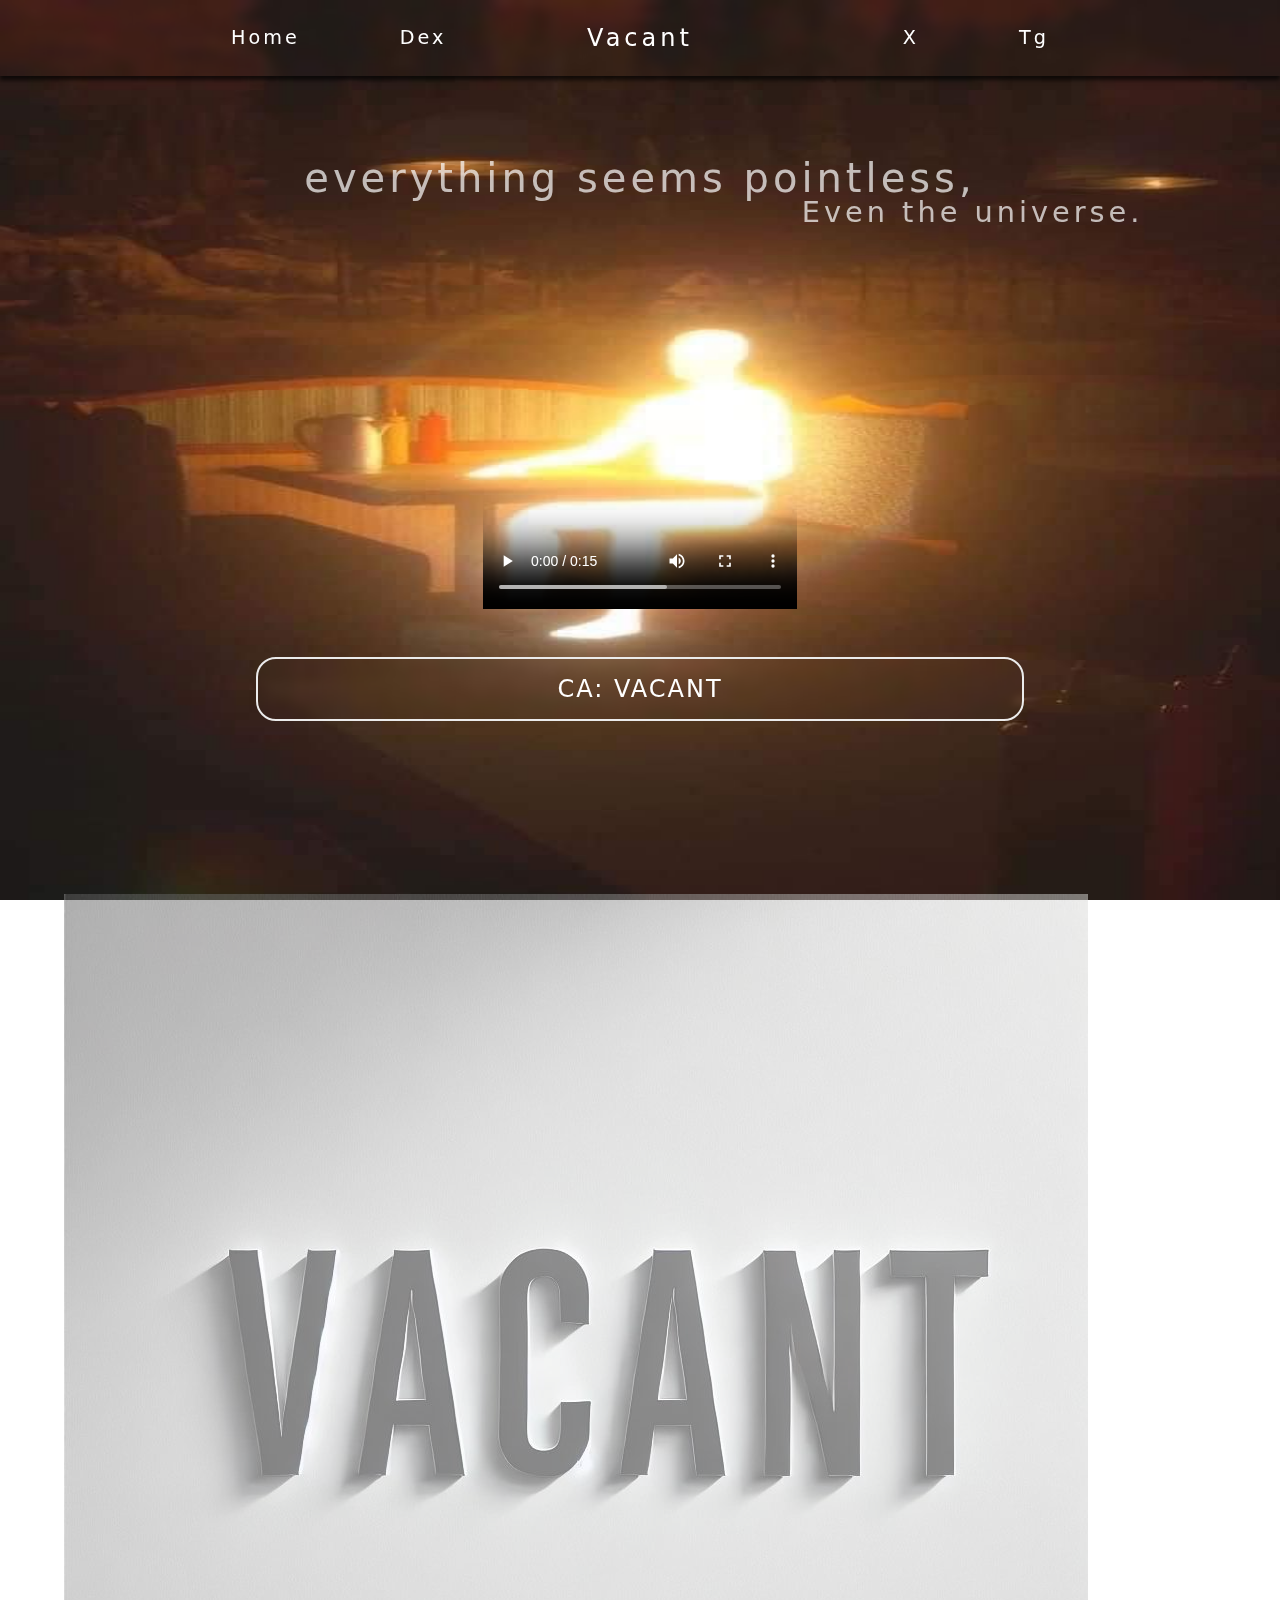
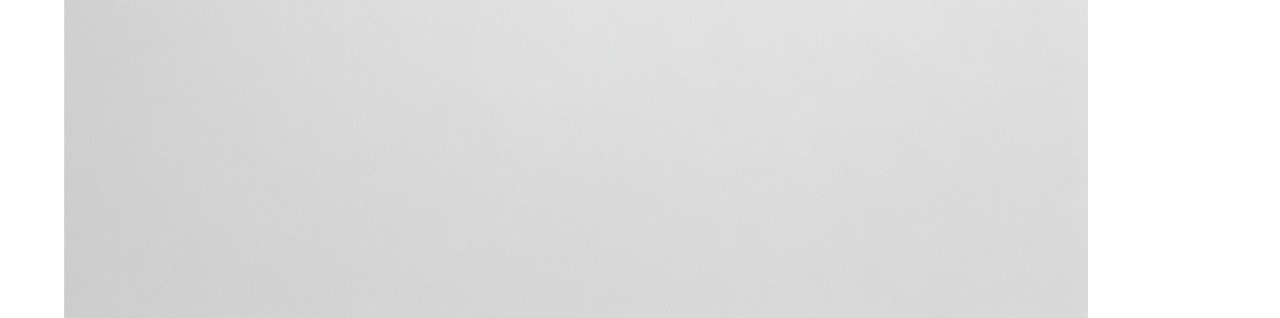
==== index.html @ b63931b0 "ll" ====
<!DOCTYPE html>

<html lang="en">
  <head>
    <title>TTP</title>
    <meta charset="utf-8" />
    <meta content="width=device-width, initial-scale=1" name="viewport" />
    <link
      data-precedence="next"
      href="/css/e432600fa8614b3f.css"
      rel="stylesheet"
    /> 
    <link
      data-precedence="next"
      href="/css/bcd85d80579e3666.css"
      rel="stylesheet"
    />
    <script async="" src="/js/fd9d1056-4a917af64af6b262.js"></script>
    <script async="" src="/js/23-4b02acdf0c6af7dc.js"></script>
    <script async="" src="/js/main-app-98b1b429b006de12.js"></script>
    <script async="" src="/js/802-16e7958d4e2807d3.js"></script>
    <script async="" src="/js/page-fd96908e8ff80a93.js"></script>
    <title>Vacant</title>
    <meta content="Trust with your own will." name="description" />
    <link href="/favicon.ico" rel="icon" sizes="16x16" type="image/x-icon" />
    <meta name="next-size-adjust" />
    <script nomodule="" src="/js/polyfills-78c92fac7aa8fdd8.js"></script>
  </head>
  <body class="__className_aaf875">
    <div class="flex flex-col">
      <div class="navbar sticky top-[0] z-[11111]">
        <div class="socials start">
          <a href="#">Home</a
          ><a href="https://dexscreener.com/solana/h9wl2s9p4amzzsr4upzjoebfru6oxslxprcnxklnu6qi" target="_blank">Dex</a>
        </div>
        <span class="ticker">Vacant</span>
        <div class="socials end">
          <a href="https://x.com/TrustCTO" target="_blank">X</a>
          <a href="https://t.me/TrustCTOPortal" target="_blank">Tg</a>
        </div>
      </div>
      <div class="styles_container__SAoc1">
        <div class="styles_sticky__SvSZo">
          <div class="styles_el__1RXf2" style="transform: none">
            <div class="styles_imageContainer__RONvX">
              <img
                alt="image"
                data-nimg="fill"
                decoding="async"
                loading="lazy"
                src="/images/img3.db86c5b4.jpg"
                style="
                  position: absolute;
                  height: 100%;
                  width: 100%;
                  left: 0;
                  top: 0;
                  right: 0;
                  bottom: 0;
                  color: transparent;
                  background-size: cover;
                  background-position: 50% 50%;
                  background-repeat: no-repeat;
                  background-image: url('data:image/svg+xml;charset=utf-8,%3Csvg xmlns=\'http://www.w3.org/2000/svg\' viewBox=\'0 0 200 320\'%3E%3Cfilter id=\'b\' color-interpolation-filters=\'sRGB\'%3E%3CfeGaussianBlur stdDeviation=\'20\'/%3E%3CfeColorMatrix values=\'1 0 0 0 0 0 1 0 0 0 0 0 1 0 0 0 0 0 100 -1\' result=\'s\'/%3E%3CfeFlood x=\'0\' y=\'0\' width=\'100%25\' height=\'100%25\'/%3E%3CfeComposite operator=\'out\' in=\'s\'/%3E%3CfeComposite in2=\'SourceGraphic\'/%3E%3CfeGaussianBlur stdDeviation=\'20\'/%3E%3C/filter%3E%3Cimage width=\'100%25\' height=\'100%25\' x=\'0\' y=\'0\' preserveAspectRatio=\'none\' style=\'filter: url(%23b);\' href=\'[data-uri]\'/%3E%3C/svg%3E');
                "
              />
            </div>
          </div>
          <div class="styles_el__1RXf2" style="transform: none">
            <div class="styles_imageContainer__RONvX">
              <img
                alt="image"
                data-nimg="fill"
                decoding="async"
                loading="lazy"
                src="/images/2c2e873f5bf8efaf652b75fec5aa8dde.png"
                style="
                  position: absolute;
                  height: 100%;
                  width: 100%;
                  left: 0;
                  top: 0;
                  right: 0;
                  bottom: 0;
                  color: transparent;
                  background-size: cover;
                  background-position: 50% 50%;
                  background-repeat: no-repeat;
                  background-image: url('data:image/svg+xml;charset=utf-8,%3Csvg xmlns=\'http://www.w3.org/2000/svg\' viewBox=\'0 0 240 320\'%3E%3Cfilter id=\'b\' color-interpolation-filters=\'sRGB\'%3E%3CfeGaussianBlur stdDeviation=\'20\'/%3E%3CfeColorMatrix values=\'1 0 0 0 0 0 1 0 0 0 0 0 1 0 0 0 0 0 100 -1\' result=\'s\'/%3E%3CfeFlood x=\'0\' y=\'0\' width=\'100%25\' height=\'100%25\'/%3E%3CfeComposite operator=\'out\' in=\'s\'/%3E%3CfeComposite in2=\'SourceGraphic\'/%3E%3CfeGaussianBlur stdDeviation=\'20\'/%3E%3C/filter%3E%3Cimage width=\'100%25\' height=\'100%25\' x=\'0\' y=\'0\' preserveAspectRatio=\'none\' style=\'filter: url(%23b);\' href=\'[data-uri]\'/%3E%3C/svg%3E');
                "
              />
            </div>
          </div>
          <div class="styles_el__1RXf2" style="transform: none">
            <div class="styles_imageContainer__RONvX">
              <img
                alt="image"
                data-nimg="fill"
                decoding="async"
                loading="lazy"
                src="/images/22cb224f09096b0e75ae38e0a49718cb.png"
                style="
                  position: absolute;
                  height: 100%;
                  width: 100%;
                  left: 0;
                  top: 0;
                  right: 0;
                  bottom: 0;
                  color: transparent;
                  background-size: cover;
                  background-position: 50% 50%;
                  background-repeat: no-repeat;
                  background-image: url('data:image/svg+xml;charset=utf-8,%3Csvg xmlns=\'http://www.w3.org/2000/svg\' viewBox=\'0 0 240 320\'%3E%3Cfilter id=\'b\' color-interpolation-filters=\'sRGB\'%3E%3CfeGaussianBlur stdDeviation=\'20\'/%3E%3CfeColorMatrix values=\'1 0 0 0 0 0 1 0 0 0 0 0 1 0 0 0 0 0 100 -1\' result=\'s\'/%3E%3CfeFlood x=\'0\' y=\'0\' width=\'100%25\' height=\'100%25\'/%3E%3CfeComposite operator=\'out\' in=\'s\'/%3E%3CfeComposite in2=\'SourceGraphic\'/%3E%3CfeGaussianBlur stdDeviation=\'20\'/%3E%3C/filter%3E%3Cimage width=\'100%25\' height=\'100%25\' x=\'0\' y=\'0\' preserveAspectRatio=\'none\' style=\'filter: url(%23b);\' href=\'[data-uri]\'/%3E%3C/svg%3E');
                "
              />
            </div>
          </div>
          <div class="styles_el__1RXf2" style="transform: none">
            <div class="styles_imageContainer__RONvX">
              <img
                alt="image"
                data-nimg="fill"
                decoding="async"
                loading="lazy"
                src="/images/106f12256f83cbce9911487d9475e3dd.png"
                style="
                  position: absolute;
                  height: 100%;
                  width: 100%;
                  left: 0;
                  top: 0;
                  right: 0;
                  bottom: 0;
                  color: transparent;
                  background-size: cover;
                  background-position: 50% 50%;
                  background-repeat: no-repeat;
                  background-image: url('data:image/svg+xml;charset=utf-8,%3Csvg xmlns=\'http://www.w3.org/2000/svg\' viewBox=\'0 0 160 320\'%3E%3Cfilter id=\'b\' color-interpolation-filters=\'sRGB\'%3E%3CfeGaussianBlur stdDeviation=\'20\'/%3E%3CfeColorMatrix values=\'1 0 0 0 0 0 1 0 0 0 0 0 1 0 0 0 0 0 100 -1\' result=\'s\'/%3E%3CfeFlood x=\'0\' y=\'0\' width=\'100%25\' height=\'100%25\'/%3E%3CfeComposite operator=\'out\' in=\'s\'/%3E%3CfeComposite in2=\'SourceGraphic\'/%3E%3CfeGaussianBlur stdDeviation=\'20\'/%3E%3C/filter%3E%3Cimage width=\'100%25\' height=\'100%25\' x=\'0\' y=\'0\' preserveAspectRatio=\'none\' style=\'filter: url(%23b);\' href=\'[data-uri]\'/%3E%3C/svg%3E');
                "
              />
            </div>
          </div>
          <div class="styles_el__1RXf2" style="transform: none">
            <div class="styles_imageContainer__RONvX">
              <img
                alt="image"
                data-nimg="fill"
                decoding="async"
                loading="lazy"
                src="/images/395e607939dd68d8e0355877b52c974e.png"
                style="
                  position: absolute;
                  height: 100%;
                  width: 100%;
                  left: 0;
                  top: 0;
                  right: 0;
                  bottom: 0;
                  color: transparent;
                  background-size: cover;
                  background-position: 50% 50%;
                  background-repeat: no-repeat;
                  background-image: url('data:image/svg+xml;charset=utf-8,%3Csvg xmlns=\'http://www.w3.org/2000/svg\' viewBox=\'0 0 240 320\'%3E%3Cfilter id=\'b\' color-interpolation-filters=\'sRGB\'%3E%3CfeGaussianBlur stdDeviation=\'20\'/%3E%3CfeColorMatrix values=\'1 0 0 0 0 0 1 0 0 0 0 0 1 0 0 0 0 0 100 -1\' result=\'s\'/%3E%3CfeFlood x=\'0\' y=\'0\' width=\'100%25\' height=\'100%25\'/%3E%3CfeComposite operator=\'out\' in=\'s\'/%3E%3CfeComposite in2=\'SourceGraphic\'/%3E%3CfeGaussianBlur stdDeviation=\'20\'/%3E%3C/filter%3E%3Cimage width=\'100%25\' height=\'100%25\' x=\'0\' y=\'0\' preserveAspectRatio=\'none\' style=\'filter: url(%23b);\' href=\'[data-uri]\'/%3E%3C/svg%3E');
                "
              />
            </div>
          </div>
          <div class="styles_el__1RXf2" style="transform: none">
            <div class="styles_imageContainer__RONvX">
              <img
                alt="image"
                data-nimg="fill"
                decoding="async"
                loading="lazy"
                src="/images/6695ce24149159ed861aef1e4aed31e7.png"
                style="
                  position: absolute;
                  height: 100%;
                  width: 100%;
                  left: 0;
                  top: 0;
                  right: 0;
                  bottom: 0;
                  color: transparent;
                  background-size: cover;
                  background-position: 50% 50%;
                  background-repeat: no-repeat;
                  background-image: url('data:image/svg+xml;charset=utf-8,%3Csvg xmlns=\'http://www.w3.org/2000/svg\' viewBox=\'0 0 320 320\'%3E%3Cfilter id=\'b\' color-interpolation-filters=\'sRGB\'%3E%3CfeGaussianBlur stdDeviation=\'20\'/%3E%3CfeColorMatrix values=\'1 0 0 0 0 0 1 0 0 0 0 0 1 0 0 0 0 0 100 -1\' result=\'s\'/%3E%3CfeFlood x=\'0\' y=\'0\' width=\'100%25\' height=\'100%25\'/%3E%3CfeComposite operator=\'out\' in=\'s\'/%3E%3CfeComposite in2=\'SourceGraphic\'/%3E%3CfeGaussianBlur stdDeviation=\'20\'/%3E%3C/filter%3E%3Cimage width=\'100%25\' height=\'100%25\' x=\'0\' y=\'0\' preserveAspectRatio=\'none\' style=\'filter: url(%23b);\' href=\'[data-uri]\'/%3E%3C/svg%3E');
                "
              />
            </div>
          </div>
          <div class="styles_el__1RXf2" style="transform: none">
            <div class="styles_imageContainer__RONvX">
              <img
                alt="image"
                data-nimg="fill"
                decoding="async"
                loading="lazy"
                src="/images/dbb331d3d30e82d0454c54af7a1056fd.png"
                style="
                  position: absolute;
                  height: 100%;
                  width: 100%;
                  left: 0;
                  top: 0;
                  right: 0;
                  bottom: 0;
                  color: transparent;
                  background-size: cover;
                  background-position: 50% 50%;
                  background-repeat: no-repeat;
                  background-image: url('data:image/svg+xml;charset=utf-8,%3Csvg xmlns=\'http://www.w3.org/2000/svg\' viewBox=\'0 0 240 320\'%3E%3Cfilter id=\'b\' color-interpolation-filters=\'sRGB\'%3E%3CfeGaussianBlur stdDeviation=\'20\'/%3E%3CfeColorMatrix values=\'1 0 0 0 0 0 1 0 0 0 0 0 1 0 0 0 0 0 100 -1\' result=\'s\'/%3E%3CfeFlood x=\'0\' y=\'0\' width=\'100%25\' height=\'100%25\'/%3E%3CfeComposite operator=\'out\' in=\'s\'/%3E%3CfeComposite in2=\'SourceGraphic\'/%3E%3CfeGaussianBlur stdDeviation=\'20\'/%3E%3C/filter%3E%3Cimage width=\'100%25\' height=\'100%25\' x=\'0\' y=\'0\' preserveAspectRatio=\'none\' style=\'filter: url(%23b);\' href=\'[data-uri]\'/%3E%3C/svg%3E');
                "
              />
            </div>
          </div>
        </div>
      </div>
      <div class="intro">
        <div class="quote">
          <span>everything seems pointless,</span
          ><span>Even the universe.</span>
        </div>
        <video controls="" height="240" width="320">
          <source src="./videos/Download_1.mp4" type="video/mp4" />
          Your browser does not support the video tag.
        </video>
        <div class="ca">
          <span>CA: VACANT</span>
        </div>
        <span class="join"
          >Join the <span class="special">$VACANT</span> community</span
        >
        <div class="ifr">
          <div style="text-align: center;">
          <img src="/images/vacant image.jpg" alt="Transparent Image" style="opacity: 0.5;">
          </div>
          <img
            class="banner"
            data-nimg="1"
            decoding="async"
            height="420"
            loading="lazy"
            src="/images/banner.03d42e4d.jpg"
            style="color: transparent"
            width="1280"
          />
        </div>
      </div>
    </div>
    <script async="" src="/js/webpack-affa2683ab3e2fa6.js"></script>
    <script>
      (self.__next_f = self.__next_f || []).push([0]);
      self.__next_f.push([2, null]);
    </script>
    <script>
      self.__next_f.push([
        1,
        '1:HL["/media/c9a5bc6a7c948fb0-s.p.woff2","font",{"crossOrigin":"","type":"font/woff2"}]\n2:HL["/css/e432600fa8614b3f.css","style"]\n3:HL["/css/bcd85d80579e3666.css","style"]\n',
      ]);
    </script>
    <script>
      self.__next_f.push([
        1,
        '4:I[5751,[],""]\n6:I[387,["802","/js/802-16e7958d4e2807d3.js","931","/js/page-fd96908e8ff80a93.js"],"default"]\n7:I[8173,["802","/js/802-16e7958d4e2807d3.js","931","/js/page-fd96908e8ff80a93.js"],"Image"]\n8:I[9275,[],""]\n9:I[1343,[],""]\nb:I[6130,[],""]\nc:[]\n',
      ]);
    </script>
    <script>
      self.__next_f.push([
        1,
        '0:[[["$","link","0",{"rel":"stylesheet","href":"/css/e432600fa8614b3f.css","precedence":"next","crossOrigin":"$undefined"}]],["$","$L4",null,{"buildId":"ov-nlES8Ig8FcWM3MoH1x","assetPrefix":"","initialCanonicalUrl":"/","initialTree":["",{"children":["__PAGE__",{}]},"$undefined","$undefined",true],"initialSeedData":["",{"children":["__PAGE__",{},[["$L5",["$","div",null,{"className":"flex flex-col","children":[["$","div",null,{"className":"navbar sticky top-[0] z-[11111]","children":[["$","div",null,{"className":"socials start","children":[["$","a",null,{"href":"#","children":"Home"}],["$","a",null,{"href":"https://dexscreener.com/solana/h9wl2s9p4amzzsr4upzjoebfru6oxslxprcnxklnu6qi","children":"Dex"}]]}],["$","span",null,{"className":"ticker","children":"Vacant"}],["$","div",null,{"className":"socials end","children":[["$","a",null,{"href":"https://x.com/TrustCTO","children":"X"}],["$","a",null,{"href":"https://t.me/TrustCTOPortal","children":"Tg"}]]}]]}],["$","$L6",null,{}],["$","div",null,{"className":"intro","children":[["$","div",null,{"className":"quote","children":[["$","span",null,{"children":"everything seems pointless,"}],["$","span",null,{"children":"Even the universe."}]]}],["$","video",null,{"width":"320","height":"240","controls":true,"children":[["$","source",null,{"src":"./videos/Download_1.mp4","type":"video/mp4"}],"Your browser does not support the video tag."]}],["$","div",null,{"className":"ca","children":["$","span",null,{"children":"CA: VACANT"}]}],["$","span",null,{"className":"join","children":["Join the ",["$","span",null,{"className":"special","children":"$$VACANT"}]," community"]}],["$","div",null,{"className":"ifr","children":[["$","img",null,{"src":"/images/vacant image.jpg","width":"90vw","allowFullScreen":true}],["$","$L7",null,{"src":{"src":"/media/banner.03d42e4d.jpg","height":420,"width":1280,"blurDataURL":"[data-uri]","blurWidth":8,"blurHeight":3},"className":"banner"}]]}]]}]]}]],null],null]},[["$","html",null,{"lang":"en","children":["$","body",null,{"className":"__ClassName_aaf875","children":["$","$L8",null,{"parallelRouterKey":"children","segmentPath":["children"],"error":"$undefined","errorStyles":"$undefined","errorScripts":"$undefined","template":["$","$L9",null,{}],"templateStyles":"$undefined","templateScripts":"$undefined","notFound":[["$","title",null,{"children":"404: This page could not be found."}],["$","div",null,{"style":{"fontFamily":"system-ui,\\"Segoe UI\\",Roboto,Helvetica,Arial,sans-serif,\\"Apple Color Emoji\\",\\"Segoe UI Emoji\\"","height":"100vh","textAlign":"center","display":"flex","flexDirection":"column","alignItems":"center","justifyContent":"center"},"children":["$","div",null,{"children":[["$","style",null,{"dangerouslySetInnerHTML":{"__html":"body{color:#000;background:#fff;margin:0}.next-error-h1{border-right:1px solid rgba(0,0,0,.3)}@media (prefers-color-scheme:dark){body{color:#fff;background:#000}.next-error-h1{border-right:1px solid rgba(255,255,255,.3)}}"}}],["$","h1",null,{"className":"next-error-h1","style":{"display":"inline-block","margin":"0 20px 0 0","padding":"0 23px 0 0","fontSize":24,"fontWeight":500,"verticalAlign":"top","lineHeight":"49px"},"children":"404"}],["$","div",null,{"style":{"display":"inline-block"},"children":["$","h2",null,{"style":{"fontSize":14,"fontWeight":400,"lineHeight":"49px","margin":0},"children":"This page could not be found."}]}]]}]}]],"notFoundStyles":[],"styles":[["$","link","0",{"rel":"stylesheet","href":"/css/bcd85d80579e3666.css","precedence":"next","crossOrigin":"$undefined"}]]}]}]}],null],null],"couldBeIntercepted":false,"initialHead":[false,"$La"],"globalErrorComponent":"$b","missingSlots":"$Wc"}]]\n',
      ]);
    </script>
    <script>
      self.__next_f.push([
        1,
        'a:[["$","meta","0",{"name":"viewport","content":"width=device-width, initial-scale=1"}],["$","meta","1",{"charSet":"utf-8"}],["$","title","2",{"children":"Vacant"}],["$","meta","3",{"name":"description","content":"Trust with your own will."}],["$","link","4",{"rel":"icon","href":"/favicon.ico","type":"image/x-icon","sizes":"16x16"}],["$","meta","5",{"name":"next-size-adjust"}]]\n5:null\n',
      ]);
    </script>
  </body>
</html>
---- css/e432600fa8614b3f.css ----
@font-face {
	font-family: __Inter_aaf875;
	font-style: normal;
	font-weight: 100 900;
	font-display: swap;
	src: url(/media/ec159349637c90ad-s.woff2) format("woff2");
	unicode-range: u+0460-052f, u+1c80-1c88, u+20b4, u+2de0-2dff, u+a640-a69f, u+fe2e-fe2f
}

@font-face {
	font-family: __Inter_aaf875;
	font-style: normal;
	font-weight: 100 900;
	font-display: swap;
	src: url(/media/513657b02c5c193f-s.woff2) format("woff2");
	unicode-range: u+0301, u+0400-045f, u+0490-0491, u+04b0-04b1, u+2116
}

@font-face {
	font-family: __Inter_aaf875;
	font-style: normal;
	font-weight: 100 900;
	font-display: swap;
	src: url(/media/fd4db3eb5472fc27-s.woff2) format("woff2");
	unicode-range: u+1f??
}

@font-face {
	font-family: __Inter_aaf875;
	font-style: normal;
	font-weight: 100 900;
	font-display: swap;
	src: url(/media/51ed15f9841b9f9d-s.woff2) format("woff2");
	unicode-range: u+0370-0377, u+037a-037f, u+0384-038a, u+038c, u+038e-03a1, u+03a3-03ff
}

@font-face {
	font-family: __Inter_aaf875;
	font-style: normal;
	font-weight: 100 900;
	font-display: swap;
	src: url(/media/05a31a2ca4975f99-s.woff2) format("woff2");
	unicode-range: u+0102-0103, u+0110-0111, u+0128-0129, u+0168-0169, u+01a0-01a1, u+01af-01b0, u+0300-0301, u+0303-0304, u+0308-0309, u+0323, u+0329, u+1ea0-1ef9, u+20ab
}

@font-face {
	font-family: __Inter_aaf875;
	font-style: normal;
	font-weight: 100 900;
	font-display: swap;
	src: url(/media/d6b16ce4a6175f26-s.woff2) format("woff2");
	unicode-range: u+0100-02af, u+0304, u+0308, u+0329, u+1e00-1e9f, u+1ef2-1eff, u+2020, u+20a0-20ab, u+20ad-20c0, u+2113, u+2c60-2c7f, u+a720-a7ff
}

@font-face {
	font-family: __Inter_aaf875;
	font-style: normal;
	font-weight: 100 900;
	font-display: swap;
	src: url(/media/c9a5bc6a7c948fb0-s.p.woff2) format("woff2");
	unicode-range: u+00??, u+0131, u+0152-0153, u+02bb-02bc, u+02c6, u+02da, u+02dc, u+0304, u+0308, u+0329, u+2000-206f, u+2074, u+20ac, u+2122, u+2191, u+2193, u+2212, u+2215, u+feff, u+fffd
}

@font-face {
	font-family: __Inter_Fallback_aaf875;
	src: local("Arial");
	ascent-override: 90.49%;
	descent-override: 22.56%;
	line-gap-override: 0.00%;
	size-adjust: 107.06%
}

.__ClassName_aaf875 {
	font-family: __Inter_aaf875, __Inter_Fallback_aaf875;
	font-style: normal;
    background-color: #3a3a3a;
}

/*
! tailwindcss v3.4.4 | MIT License | https://tailwindcss.com
*/
*,
:after,
:before {
	box-sizing: border-box;
	border: 0 solid #e5e7eb
}

:after,
:before {
	--tw-content: ""
}

:host,
html {
	line-height: 1.5;
	-webkit-text-size-adjust: 100%;
	-moz-tab-size: 4;
	tab-size: 4;
	font-family: ui-sans-serif, system-ui, sans-serif, Apple Color Emoji, Segoe UI Emoji, Segoe UI Symbol, Noto Color Emoji;
	font-feature-settings: normal;
	font-variation-settings: normal;
	-webkit-tap-highlight-color: transparent
}

body {
	margin: 0;
	line-height: inherit
}

hr {
	height: 0;
	color: inherit;
	border-top-width: 1px
}

abbr:where([title]) {
	text-decoration: underline dotted
}

h1,
h2,
h3,
h4,
h5,
h6 {
	font-size: inherit;
	font-weight: inherit
}

a {
	color: inherit;
	text-decoration: inherit
}

b,
strong {
	font-weight: bolder
}

code,
kbd,
pre,
samp {
	font-family: ui-monospace, SFMono-Regular, Menlo, Monaco, Consolas, Liberation Mono, Courier New, monospace;
	font-feature-settings: normal;
	font-variation-settings: normal;
	font-size: 1em
}

small {
	font-size: 80%
}

sub,
sup {
	font-size: 75%;
	line-height: 0;
	position: relative;
	vertical-align: baseline
}

sub {
	bottom: -.25em
}

sup {
	top: -.5em
}

table {
	text-indent: 0;
	border-color: inherit;
	border-collapse: collapse
}

button,
input,
optgroup,
select,
textarea {
	font-family: inherit;
	font-feature-settings: inherit;
	font-variation-settings: inherit;
	font-size: 100%;
	font-weight: inherit;
	line-height: inherit;
	letter-spacing: inherit;
	color: inherit;
	margin: 0;
	padding: 0
}

button,
select {
	text-transform: none
}

button,
input:where([type=button]),
input:where([type=reset]),
input:where([type=submit]) {
	-webkit-appearance: button;
	background-color: deepskyblue;
	background-image: none
}

:-moz-focusring {
	outline: auto
}

:-moz-ui-invalid {
	box-shadow: none
}

progress {
	vertical-align: baseline
}

::-webkit-inner-spin-button,
::-webkit-outer-spin-button {
	height: auto
}

[type=search] {
	-webkit-appearance: textfield;
	outline-offset: -2px
}

::-webkit-search-decoration {
	-webkit-appearance: none
}

::-webkit-file-upload-button {
	-webkit-appearance: button;
	font: inherit
}

summary {
	display: list-item
}

blockquote,
dd,
dl,
figure,
h1,
h2,
h3,
h4,
h5,
h6,
hr,
p,
pre {
	margin: 0
}

fieldset {
	margin: 0
}

fieldset,
legend {
	padding: 0
}

menu,
ol,
ul {
	list-style: none;
	margin: 0;
	padding: 0
}

dialog {
	padding: 0
}

textarea {
	resize: vertical
}

input::placeholder,
textarea::placeholder {
	opacity: 1;
	color: #9ca3af
}

[role=button],
button {
	cursor: pointer
}

:disabled {
	cursor: default
}

audio,
canvas,
embed,
iframe,
img,
object,
svg,
video {
	display: block;
	vertical-align: middle
}

img,
video {
	max-width: 100%;
	height: auto
}

[hidden] {
	display: none
}

*,
:after,
:before {
	--tw-border-spacing-x: 0;
	--tw-border-spacing-y: 0;
	--tw-translate-x: 0;
	--tw-translate-y: 0;
	--tw-rotate: 0;
	--tw-skew-x: 0;
	--tw-skew-y: 0;
	--tw-scale-x: 1;
	--tw-scale-y: 1;
	--tw-pan-x: ;
	--tw-pan-y: ;
	--tw-pinch-zoom: ;
	--tw-scroll-snap-strictness: proximity;
	--tw-gradient-from-position: ;
	--tw-gradient-via-position: ;
	--tw-gradient-to-position: ;
	--tw-ordinal: ;
	--tw-slashed-zero: ;
	--tw-numeric-figure: ;
	--tw-numeric-spacing: ;
	--tw-numeric-fraction: ;
	--tw-ring-inset: ;
	--tw-ring-offset-width: 0px;
	--tw-ring-offset-color: #fff;
	--tw-ring-color: rgba(59, 130, 246, .5);
	--tw-ring-offset-shadow: 0 0 #0000;
	--tw-ring-shadow: 0 0 #0000;
	--tw-shadow: 0 0 #0000;
	--tw-shadow-colored: 0 0 #0000;
	--tw-blur: ;
	--tw-brightness: ;
	--tw-contrast: ;
	--tw-grayscale: ;
	--tw-hue-rotate: ;
	--tw-invert: ;
	--tw-saturate: ;
	--tw-sepia: ;
	--tw-drop-shadow: ;
	--tw-backdrop-blur: ;
	--tw-backdrop-brightness: ;
	--tw-backdrop-contrast: ;
	--tw-backdrop-grayscale: ;
	--tw-backdrop-hue-rotate: ;
	--tw-backdrop-invert: ;
	--tw-backdrop-opacity: ;
	--tw-backdrop-saturate: ;
	--tw-backdrop-sepia: ;
	--tw-contain-size: ;
	--tw-contain-layout: ;
	--tw-contain-paint: ;
	--tw-contain-style:
}

::backdrop {
	--tw-border-spacing-x: 0;
	--tw-border-spacing-y: 0;
	--tw-translate-x: 0;
	--tw-translate-y: 0;
	--tw-rotate: 0;
	--tw-skew-x: 0;
	--tw-skew-y: 0;
	--tw-scale-x: 1;
	--tw-scale-y: 1;
	--tw-pan-x: ;
	--tw-pan-y: ;
	--tw-pinch-zoom: ;
	--tw-scroll-snap-strictness: proximity;
	--tw-gradient-from-position: ;
	--tw-gradient-via-position: ;
	--tw-gradient-to-position: ;
	--tw-ordinal: ;
	--tw-slashed-zero: ;
	--tw-numeric-figure: ;
	--tw-numeric-spacing: ;
	--tw-numeric-fraction: ;
	--tw-ring-inset: ;
	--tw-ring-offset-width: 0px;
	--tw-ring-offset-color: #fff;
	--tw-ring-color: rgba(59, 130, 246, .5);
	--tw-ring-offset-shadow: 0 0 #0000;
	--tw-ring-shadow: 0 0 #0000;
	--tw-shadow: 0 0 #0000;
	--tw-shadow-colored: 0 0 #0000;
	--tw-blur: ;
	--tw-brightness: ;
	--tw-contrast: ;
	--tw-grayscale: ;
	--tw-hue-rotate: ;
	--tw-invert: ;
	--tw-saturate: ;
	--tw-sepia: ;
	--tw-drop-shadow: ;
	--tw-backdrop-blur: ;
	--tw-backdrop-brightness: ;
	--tw-backdrop-contrast: ;
	--tw-backdrop-grayscale: ;
	--tw-backdrop-hue-rotate: ;
	--tw-backdrop-invert: ;
	--tw-backdrop-opacity: ;
	--tw-backdrop-saturate: ;
	--tw-backdrop-sepia: ;
	--tw-contain-size: ;
	--tw-contain-layout: ;
	--tw-contain-paint: ;
	--tw-contain-style:
}

.sticky {
	position: sticky
}

.top-\[0\] {
	top: 0
}

.z-\[11111\] {
	z-index: 11111
}

.flex {
	display: flex
}

.flex-col {
	flex-direction: column
}

@font-face {
	font-family: wicked;
	src: url(/media/BonaNovaSC-Regular.98231f61.ttf)
}

* {
	padding: 0;
	margin: 0;
	box-sizing: border-box
}

a,
span {
	color: #fff;
	text-align: center
}

/* body {
	height: 100vh;
	overflow: auto;
	background-image: url(/images/new_background.png);
	background-size: cover;
	background-repeat: no-repeat;
	background-position: 50%;
	background-attachment: fixed
} */

body {
	height: 100vh;
	overflow: auto;
	background-image: url([data-uri]);
	background-size: cover;
	background-repeat: no-repeat;
	background-position: 50%;
	background-attachment: fixed
}

.navbar {
	backdrop-filter: blur(5px);
	align-items: center;
	justify-content: center;
	padding: 20px 0;
	box-shadow: 0 4px 4px rgba(0, 0, 0, .67)
}

.navbar,
.navbar div {
	display: flex;
	flex-direction: row;
	gap: 100px
}

a {
	text-decoration: none;
	font-size: 1.2em;
	letter-spacing: 3px
}

.socials {
	width: 20%
}

.start {
	justify-content: start
}

.end {
	justify-content: end
}

.ticker {
	font-size: 1.5em;
	letter-spacing: 4px
}

.intro {
	align-items: center;
	margin-top: 8vh
}

.intro,
.quote {
	display: flex;
	flex-direction: column
}

.quote {
	position: relative;
	height: 6vh;
	margin-bottom: 10vh;
	opacity: .7
}

video {
	border: 3px solid #fff;
	box-shadow: 0 20px 50px rgba(8, 112, 184, .7)
}

.quote span:first-child {
	font-size: 2.5em;
	letter-spacing: 4px
}

.quote span:nth-child(2) {
	letter-spacing: 4px;
	position: absolute;
	right: -25%;
	font-size: 1.8em;
	bottom: -60%
}

.ca {
	width: 60%;
	margin-top: 5vh;
	margin-bottom: 10vh;
	display: flex;
	flex-direction: row;
	justify-content: center;
	align-items: center;
	border: 2px solid #ebebeb;
	border-radius: 20px;
	padding: 12px 0;
	backdrop-filter: blur(5px)
}

.ca span {
	font-size: 1.5em;
	letter-spacing: 2px
}

.camera {
	margin-bottom: 20vh;
	border: 3px solid #fff;
	border-radius: 20px;
	width: 80%;
	height: 90vh;
	position: relative;
	background-image: url(/media/banner.03d42e4d.jpg);
	background-repeat: no-repeat;
	background-position: 50%;
	background-size: 90% 60%;
	background-color: deepskyblue;
	overflow: hidden
}

.ifr,
iframe {
	width: 90vw
}

iframe {
	margin-bottom: 10vh;
	border-radius: 20px;
	border: 3px solid #fff
}

.join {
	font-size: 1.6em;
	letter-spacing: 2px;
	text-transform: uppercase;
	margin-bottom: 5vh
}

.special {
	letter-spacing: 4px;
	font-weight: 700;
	color: #d6f8d6
}

.camera span {
	position: absolute
}

iframe {
	width: 100%;
	height: 100vh
}

.camera span {
	font-weight: 500
}

.item2 {
	z-index: 1111;
	position: absolute;
	padding: .5em .5em 4em;
	width: 200px;
	height: 250px;
	overflow: hidden;
	background: #fff
}

.item2 img {
	z-index: 111;
	width: 100%;
	height: 100%;
	object-fit: cover;
	filter: grayscale(100%)
}

.slider {
	backdrop-filter: blur(3px);
	border: 1px solid #fff;
	height: var(--height);
	overflow: hidden;
	mask-image: linear-gradient(90deg, transparent, #000 10% 90%, transparent)
}

.slider .list {
	width: 100%;
	display: flex;
	position: relative
}

.slider .list .item {
	position: absolute;
	width: var(--width);
	left: 100%;
	height: var(--height);
	animation: autoRun 6s linear infinite;
	animation-delay: calc(((6s) / var(--quantity)) * (var(--position) - 1));
	transition: filter .5s
}

.slider .list .item span {
	font-weight: 600;
	font-style: italic;
	height: 100%;
	display: flex;
	align-items: center;
	width: 100%
}

.slider .list .item img {
	width: 100%;
	object-fit: contain
}

@keyframes autoRun {
	0% {
		left: 100%
	}

	to {
		left: calc(var(--width) * -1)
	}
}

.slider:hover .item {
	animation-play-state: paused !important;
	filter: grayscale(1)
}

.slider .item:hover {
	filter: grayscale(0)
}

.how-to-buy {
	margin-bottom: 20vh;
	margin-top: 20vh;
	display: flex;
	flex-direction: column
}

.how-to-buy>span {
	font-size: 2em;
	text-transform: uppercase;
	letter-spacing: 4px;
	align-self: center
}

.how-to-buy>div {
	width: 80%;
	align-items: center;
	margin: 16vh auto 0;
	display: flex;
	flex-direction: row;
	position: relative
}

.how-to-buy>div>div {
	flex: 1;
	display: flex;
	flex-direction: column
}

.step {
	width: 100%;
	position: absolute;
	height: 120px;
	border-radius: 10px;
	border: 3px solid #475b63;
	background-color: deepskyblue;
	display: flex;
	justify-content: center;
	padding: 30px;
	align-items: center
}

.step>span {
	font-size: 1.2em;
	letter-spacing: 1px
}

.step1 {
	top: -6vh;
	left: 40px
}

.step2 {
	left: 40px;
	top: 15vh
}

.step3 {
	left: 40px;
	top: 37vh
}

.step4 {
	left: 40px;
	top: 60vh
}

.motivation-vid {
	margin-top: 20vh;
	display: flex;
	padding-bottom: 20vh;
	flex-direction: column;
	align-items: center;
	gap: 140px
}

.banner {
	margin: 0 auto;
	display: none
}

.motivation-vid span {
	font-size: 2em;
	letter-spacing: 4px;
	text-transform: uppercase
}

@media only screen and (max-device-width:700px) {
	.navbar>div {
		flex-direction: column;
		gap: 10px;
		align-items: center
	}

	.navbar {
		gap: 20px
	}

	.quote {
		display: flex;
		flex-direction: column;
		align-items: center;
		height: fit-content
	}

	.quote>span {
		text-align: center;
		font-size: 1.2em
	}

	.quote>span:nth-child(2) {
		position: relative;
		top: 0;
		left: 0;
		bottom: 0;
		right: 0
	}

	iframe {
		display: none
	}

	.banner {
		border: 3px solid #fff;
		border-radius: 20px;
		margin-bottom: 10vh;
		display: block
	}
}
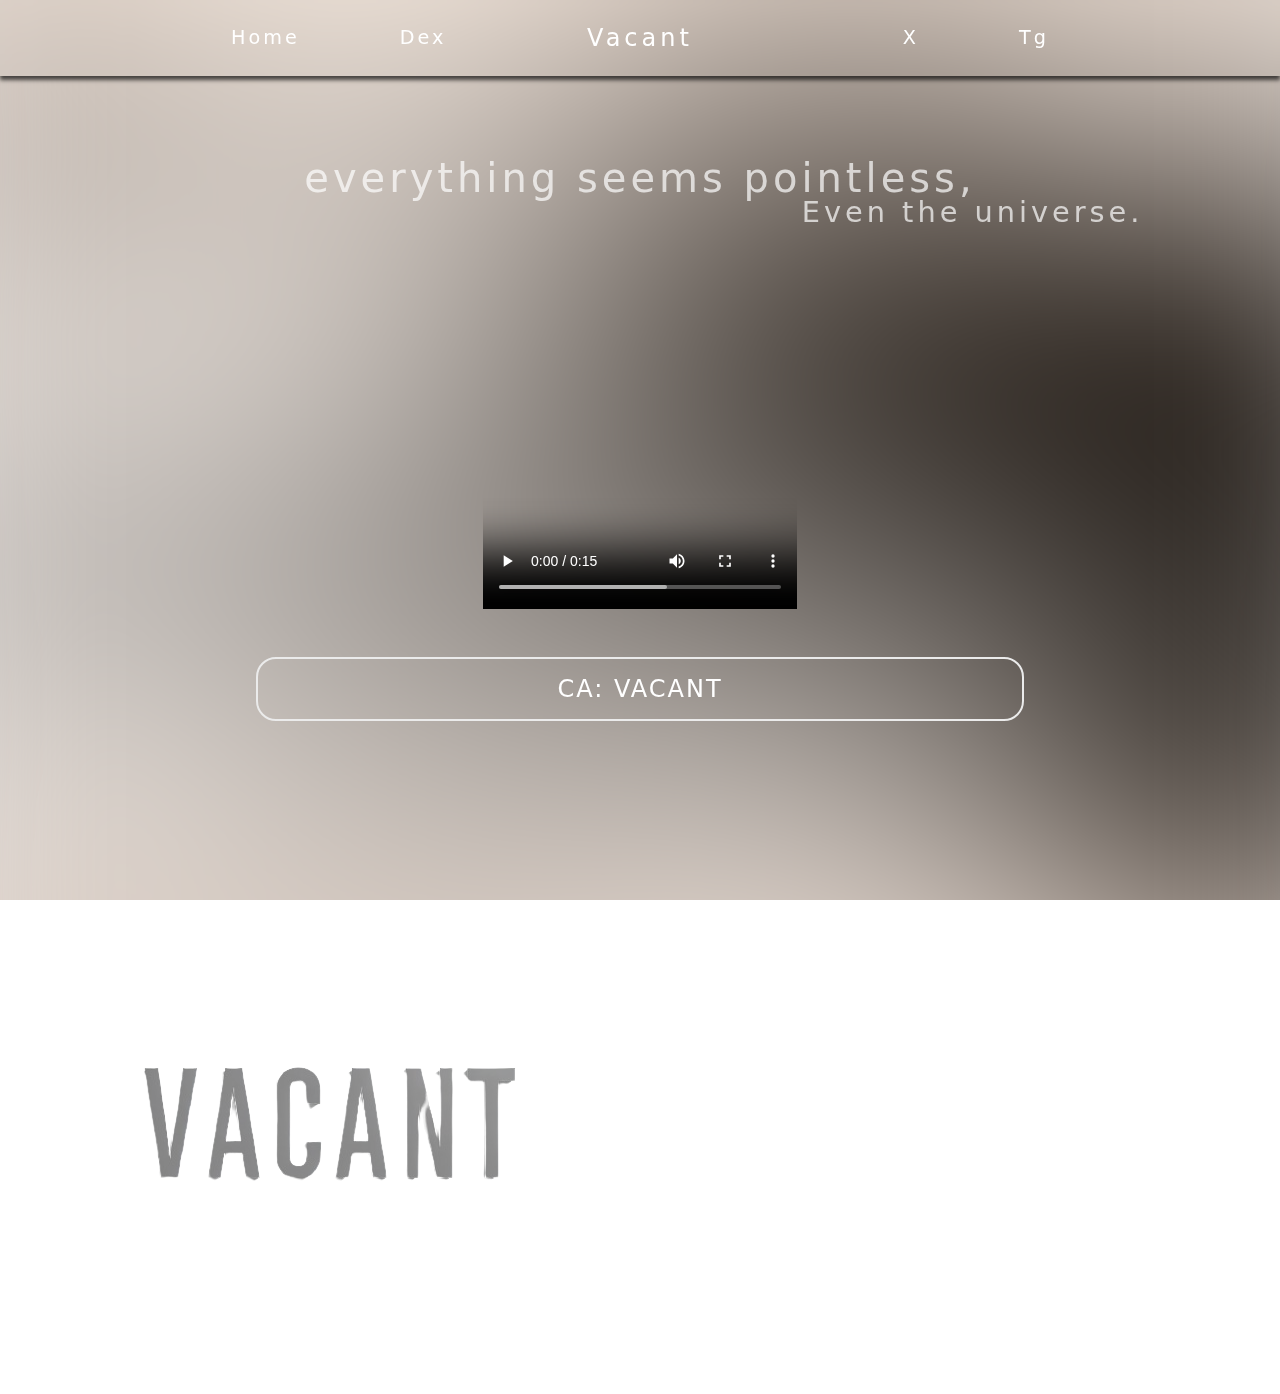
==== commit 165830fa: "gfa" ====
--- a/index.html
+++ b/index.html
@@ -235,7 +235,7 @@
         >
         <div class="ifr">
           <div style="text-align: center;">
-          <img src="/images/vacant image.jpg" alt="Transparent Image" style="opacity: 0.5;">
+          <img src="/images/converted_image__1_-removebg-preview.png" alt="Transparent Image" style="opacity: 0.5;">
           </div>
           <img
             class="banner"
@@ -270,7 +270,7 @@
     <script>
       self.__next_f.push([
         1,
-        '0:[[["$","link","0",{"rel":"stylesheet","href":"/css/e432600fa8614b3f.css","precedence":"next","crossOrigin":"$undefined"}]],["$","$L4",null,{"buildId":"ov-nlES8Ig8FcWM3MoH1x","assetPrefix":"","initialCanonicalUrl":"/","initialTree":["",{"children":["__PAGE__",{}]},"$undefined","$undefined",true],"initialSeedData":["",{"children":["__PAGE__",{},[["$L5",["$","div",null,{"className":"flex flex-col","children":[["$","div",null,{"className":"navbar sticky top-[0] z-[11111]","children":[["$","div",null,{"className":"socials start","children":[["$","a",null,{"href":"#","children":"Home"}],["$","a",null,{"href":"https://dexscreener.com/solana/h9wl2s9p4amzzsr4upzjoebfru6oxslxprcnxklnu6qi","children":"Dex"}]]}],["$","span",null,{"className":"ticker","children":"Vacant"}],["$","div",null,{"className":"socials end","children":[["$","a",null,{"href":"https://x.com/TrustCTO","children":"X"}],["$","a",null,{"href":"https://t.me/TrustCTOPortal","children":"Tg"}]]}]]}],["$","$L6",null,{}],["$","div",null,{"className":"intro","children":[["$","div",null,{"className":"quote","children":[["$","span",null,{"children":"everything seems pointless,"}],["$","span",null,{"children":"Even the universe."}]]}],["$","video",null,{"width":"320","height":"240","controls":true,"children":[["$","source",null,{"src":"./videos/Download_1.mp4","type":"video/mp4"}],"Your browser does not support the video tag."]}],["$","div",null,{"className":"ca","children":["$","span",null,{"children":"CA: VACANT"}]}],["$","span",null,{"className":"join","children":["Join the ",["$","span",null,{"className":"special","children":"$$VACANT"}]," community"]}],["$","div",null,{"className":"ifr","children":[["$","img",null,{"src":"/images/vacant image.jpg","width":"90vw","allowFullScreen":true}],["$","$L7",null,{"src":{"src":"/media/banner.03d42e4d.jpg","height":420,"width":1280,"blurDataURL":"[data-uri]","blurWidth":8,"blurHeight":3},"className":"banner"}]]}]]}]]}]],null],null]},[["$","html",null,{"lang":"en","children":["$","body",null,{"className":"__ClassName_aaf875","children":["$","$L8",null,{"parallelRouterKey":"children","segmentPath":["children"],"error":"$undefined","errorStyles":"$undefined","errorScripts":"$undefined","template":["$","$L9",null,{}],"templateStyles":"$undefined","templateScripts":"$undefined","notFound":[["$","title",null,{"children":"404: This page could not be found."}],["$","div",null,{"style":{"fontFamily":"system-ui,\\"Segoe UI\\",Roboto,Helvetica,Arial,sans-serif,\\"Apple Color Emoji\\",\\"Segoe UI Emoji\\"","height":"100vh","textAlign":"center","display":"flex","flexDirection":"column","alignItems":"center","justifyContent":"center"},"children":["$","div",null,{"children":[["$","style",null,{"dangerouslySetInnerHTML":{"__html":"body{color:#000;background:#fff;margin:0}.next-error-h1{border-right:1px solid rgba(0,0,0,.3)}@media (prefers-color-scheme:dark){body{color:#fff;background:#000}.next-error-h1{border-right:1px solid rgba(255,255,255,.3)}}"}}],["$","h1",null,{"className":"next-error-h1","style":{"display":"inline-block","margin":"0 20px 0 0","padding":"0 23px 0 0","fontSize":24,"fontWeight":500,"verticalAlign":"top","lineHeight":"49px"},"children":"404"}],["$","div",null,{"style":{"display":"inline-block"},"children":["$","h2",null,{"style":{"fontSize":14,"fontWeight":400,"lineHeight":"49px","margin":0},"children":"This page could not be found."}]}]]}]}]],"notFoundStyles":[],"styles":[["$","link","0",{"rel":"stylesheet","href":"/css/bcd85d80579e3666.css","precedence":"next","crossOrigin":"$undefined"}]]}]}]}],null],null],"couldBeIntercepted":false,"initialHead":[false,"$La"],"globalErrorComponent":"$b","missingSlots":"$Wc"}]]\n',
+        '0:[[["$","link","0",{"rel":"stylesheet","href":"/css/e432600fa8614b3f.css","precedence":"next","crossOrigin":"$undefined"}]],["$","$L4",null,{"buildId":"ov-nlES8Ig8FcWM3MoH1x","assetPrefix":"","initialCanonicalUrl":"/","initialTree":["",{"children":["__PAGE__",{}]},"$undefined","$undefined",true],"initialSeedData":["",{"children":["__PAGE__",{},[["$L5",["$","div",null,{"className":"flex flex-col","children":[["$","div",null,{"className":"navbar sticky top-[0] z-[11111]","children":[["$","div",null,{"className":"socials start","children":[["$","a",null,{"href":"#","children":"Home"}],["$","a",null,{"href":"https://dexscreener.com/solana/h9wl2s9p4amzzsr4upzjoebfru6oxslxprcnxklnu6qi","children":"Dex"}]]}],["$","span",null,{"className":"ticker","children":"Vacant"}],["$","div",null,{"className":"socials end","children":[["$","a",null,{"href":"https://x.com/TrustCTO","children":"X"}],["$","a",null,{"href":"https://t.me/TrustCTOPortal","children":"Tg"}]]}]]}],["$","$L6",null,{}],["$","div",null,{"className":"intro","children":[["$","div",null,{"className":"quote","children":[["$","span",null,{"children":"everything seems pointless,"}],["$","span",null,{"children":"Even the universe."}]]}],["$","video",null,{"width":"320","height":"240","controls":true,"children":[["$","source",null,{"src":"./videos/Download_1.mp4","type":"video/mp4"}],"Your browser does not support the video tag."]}],["$","div",null,{"className":"ca","children":["$","span",null,{"children":"CA: VACANT"}]}],["$","span",null,{"className":"join","children":["Join the ",["$","span",null,{"className":"special","children":"$$VACANT"}]," community"]}],["$","div",null,{"className":"ifr","children":[["$","img",null,{"src":"/images/converted_image__1_-removebg-preview.png","width":"90vw","allowFullScreen":true}],["$","$L7",null,{"src":{"src":"/media/banner.03d42e4d.jpg","height":420,"width":1280,"blurDataURL":"[data-uri]","blurWidth":8,"blurHeight":3},"className":"banner"}]]}]]}]]}]],null],null]},[["$","html",null,{"lang":"en","children":["$","body",null,{"className":"__ClassName_aaf875","children":["$","$L8",null,{"parallelRouterKey":"children","segmentPath":["children"],"error":"$undefined","errorStyles":"$undefined","errorScripts":"$undefined","template":["$","$L9",null,{}],"templateStyles":"$undefined","templateScripts":"$undefined","notFound":[["$","title",null,{"children":"404: This page could not be found."}],["$","div",null,{"style":{"fontFamily":"system-ui,\\"Segoe UI\\",Roboto,Helvetica,Arial,sans-serif,\\"Apple Color Emoji\\",\\"Segoe UI Emoji\\"","height":"100vh","textAlign":"center","display":"flex","flexDirection":"column","alignItems":"center","justifyContent":"center"},"children":["$","div",null,{"children":[["$","style",null,{"dangerouslySetInnerHTML":{"__html":"body{color:#000;background:#fff;margin:0}.next-error-h1{border-right:1px solid rgba(0,0,0,.3)}@media (prefers-color-scheme:dark){body{color:#fff;background:#000}.next-error-h1{border-right:1px solid rgba(255,255,255,.3)}}"}}],["$","h1",null,{"className":"next-error-h1","style":{"display":"inline-block","margin":"0 20px 0 0","padding":"0 23px 0 0","fontSize":24,"fontWeight":500,"verticalAlign":"top","lineHeight":"49px"},"children":"404"}],["$","div",null,{"style":{"display":"inline-block"},"children":["$","h2",null,{"style":{"fontSize":14,"fontWeight":400,"lineHeight":"49px","margin":0},"children":"This page could not be found."}]}]]}]}]],"notFoundStyles":[],"styles":[["$","link","0",{"rel":"stylesheet","href":"/css/bcd85d80579e3666.css","precedence":"next","crossOrigin":"$undefined"}]]}]}]}],null],null],"couldBeIntercepted":false,"initialHead":[false,"$La"],"globalErrorComponent":"$b","missingSlots":"$Wc"}]]\n',
       ]);
     </script>
     <script>
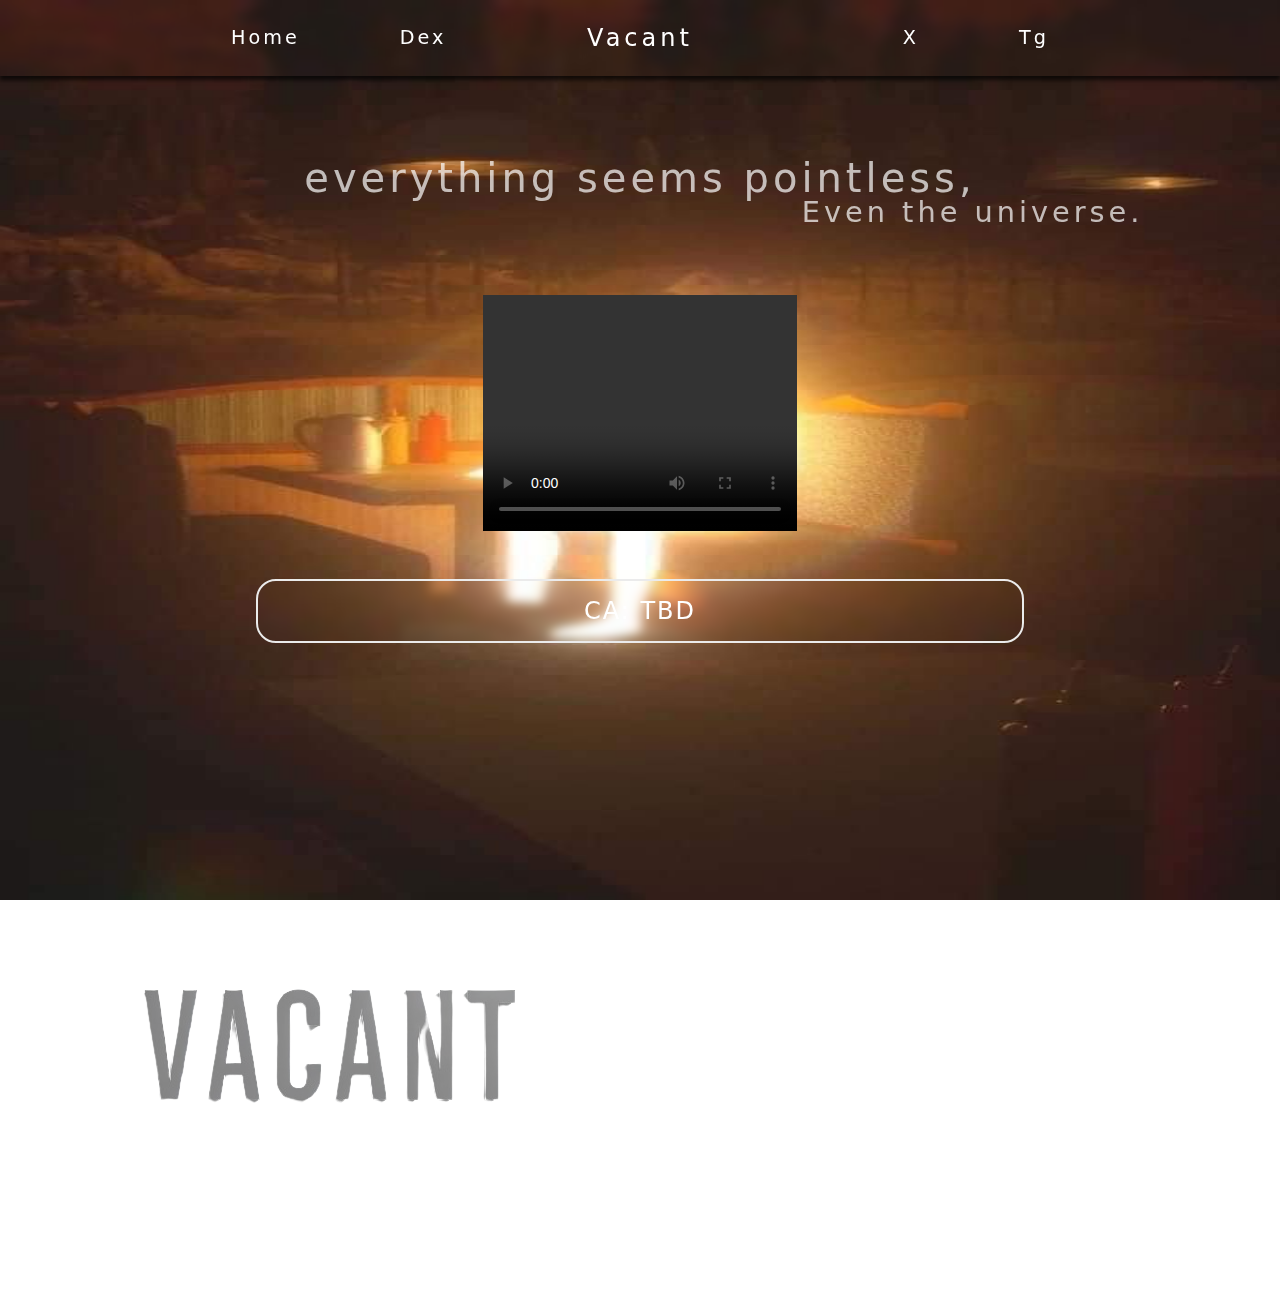
==== commit 951c76eb: "update" ====
--- a/index.html
+++ b/index.html
@@ -22,7 +22,7 @@
     <script async="" src="/js/page-fd96908e8ff80a93.js"></script>
     <title>Vacant</title>
     <meta content="Trust with your own will." name="description" />
-    <link href="/favicon.ico" rel="icon" sizes="16x16" type="image/x-icon" />
+    <link href="/favi.ico" rel="icon" sizes="16x16" type="image/x-icon" />
     <meta name="next-size-adjust" />
     <script nomodule="" src="/js/polyfills-78c92fac7aa8fdd8.js"></script>
   </head>
@@ -31,12 +31,12 @@
       <div class="navbar sticky top-[0] z-[11111]">
         <div class="socials start">
           <a href="#">Home</a
-          ><a href="https://dexscreener.com/solana/h9wl2s9p4amzzsr4upzjoebfru6oxslxprcnxklnu6qi" target="_blank">Dex</a>
+          ><a href="dexscreener.com" target="_blank">Dex</a>
         </div>
         <span class="ticker">Vacant</span>
         <div class="socials end">
-          <a href="https://x.com/TrustCTO" target="_blank">X</a>
-          <a href="https://t.me/TrustCTOPortal" target="_blank">Tg</a>
+          <a href="https://x.com/VacantonSol" target="_blank">X</a>
+          <a href="https://t.me/Vacantonsol" target="_blank">Tg</a>
         </div>
       </div>
       <div class="styles_container__SAoc1">
@@ -48,7 +48,7 @@
                 data-nimg="fill"
                 decoding="async"
                 loading="lazy"
-                src="/images/img3.db86c5b4.jpg"
+                src="/images/0b0e98b2bc1a7640e13aa4bb93fda02d.png"
                 style="
                   position: absolute;
                   height: 100%;
@@ -98,7 +98,7 @@
                 data-nimg="fill"
                 decoding="async"
                 loading="lazy"
-                src="/images/22cb224f09096b0e75ae38e0a49718cb.png"
+                src="/images/96f88dbf757bcd39dda888187eb8dbe8.png"
                 style="
                   position: absolute;
                   height: 100%;
@@ -148,7 +148,7 @@
                 data-nimg="fill"
                 decoding="async"
                 loading="lazy"
-                src="/images/395e607939dd68d8e0355877b52c974e.png"
+                src="/images/new_2.jpg"
                 style="
                   position: absolute;
                   height: 100%;
@@ -224,11 +224,11 @@
           ><span>Even the universe.</span>
         </div>
         <video controls="" height="240" width="320">
-          <source src="./videos/Download_1.mp4" type="video/mp4" />
+          <source src="./videos/ogvid.mp4" type="video/mp4" />
           Your browser does not support the video tag.
         </video>
         <div class="ca">
-          <span>CA: VACANT</span>
+          <span>CA: TBD</span>
         </div>
         <span class="join"
           >Join the <span class="special">$VACANT</span> community</span
@@ -270,13 +270,13 @@
     <script>
       self.__next_f.push([
         1,
-        '0:[[["$","link","0",{"rel":"stylesheet","href":"/css/e432600fa8614b3f.css","precedence":"next","crossOrigin":"$undefined"}]],["$","$L4",null,{"buildId":"ov-nlES8Ig8FcWM3MoH1x","assetPrefix":"","initialCanonicalUrl":"/","initialTree":["",{"children":["__PAGE__",{}]},"$undefined","$undefined",true],"initialSeedData":["",{"children":["__PAGE__",{},[["$L5",["$","div",null,{"className":"flex flex-col","children":[["$","div",null,{"className":"navbar sticky top-[0] z-[11111]","children":[["$","div",null,{"className":"socials start","children":[["$","a",null,{"href":"#","children":"Home"}],["$","a",null,{"href":"https://dexscreener.com/solana/h9wl2s9p4amzzsr4upzjoebfru6oxslxprcnxklnu6qi","children":"Dex"}]]}],["$","span",null,{"className":"ticker","children":"Vacant"}],["$","div",null,{"className":"socials end","children":[["$","a",null,{"href":"https://x.com/TrustCTO","children":"X"}],["$","a",null,{"href":"https://t.me/TrustCTOPortal","children":"Tg"}]]}]]}],["$","$L6",null,{}],["$","div",null,{"className":"intro","children":[["$","div",null,{"className":"quote","children":[["$","span",null,{"children":"everything seems pointless,"}],["$","span",null,{"children":"Even the universe."}]]}],["$","video",null,{"width":"320","height":"240","controls":true,"children":[["$","source",null,{"src":"./videos/Download_1.mp4","type":"video/mp4"}],"Your browser does not support the video tag."]}],["$","div",null,{"className":"ca","children":["$","span",null,{"children":"CA: VACANT"}]}],["$","span",null,{"className":"join","children":["Join the ",["$","span",null,{"className":"special","children":"$$VACANT"}]," community"]}],["$","div",null,{"className":"ifr","children":[["$","img",null,{"src":"/images/converted_image__1_-removebg-preview.png","width":"90vw","allowFullScreen":true}],["$","$L7",null,{"src":{"src":"/media/banner.03d42e4d.jpg","height":420,"width":1280,"blurDataURL":"[data-uri]","blurWidth":8,"blurHeight":3},"className":"banner"}]]}]]}]]}]],null],null]},[["$","html",null,{"lang":"en","children":["$","body",null,{"className":"__ClassName_aaf875","children":["$","$L8",null,{"parallelRouterKey":"children","segmentPath":["children"],"error":"$undefined","errorStyles":"$undefined","errorScripts":"$undefined","template":["$","$L9",null,{}],"templateStyles":"$undefined","templateScripts":"$undefined","notFound":[["$","title",null,{"children":"404: This page could not be found."}],["$","div",null,{"style":{"fontFamily":"system-ui,\\"Segoe UI\\",Roboto,Helvetica,Arial,sans-serif,\\"Apple Color Emoji\\",\\"Segoe UI Emoji\\"","height":"100vh","textAlign":"center","display":"flex","flexDirection":"column","alignItems":"center","justifyContent":"center"},"children":["$","div",null,{"children":[["$","style",null,{"dangerouslySetInnerHTML":{"__html":"body{color:#000;background:#fff;margin:0}.next-error-h1{border-right:1px solid rgba(0,0,0,.3)}@media (prefers-color-scheme:dark){body{color:#fff;background:#000}.next-error-h1{border-right:1px solid rgba(255,255,255,.3)}}"}}],["$","h1",null,{"className":"next-error-h1","style":{"display":"inline-block","margin":"0 20px 0 0","padding":"0 23px 0 0","fontSize":24,"fontWeight":500,"verticalAlign":"top","lineHeight":"49px"},"children":"404"}],["$","div",null,{"style":{"display":"inline-block"},"children":["$","h2",null,{"style":{"fontSize":14,"fontWeight":400,"lineHeight":"49px","margin":0},"children":"This page could not be found."}]}]]}]}]],"notFoundStyles":[],"styles":[["$","link","0",{"rel":"stylesheet","href":"/css/bcd85d80579e3666.css","precedence":"next","crossOrigin":"$undefined"}]]}]}]}],null],null],"couldBeIntercepted":false,"initialHead":[false,"$La"],"globalErrorComponent":"$b","missingSlots":"$Wc"}]]\n',
-      ]);
-    </script>
-    <script>
-      self.__next_f.push([
-        1,
-        'a:[["$","meta","0",{"name":"viewport","content":"width=device-width, initial-scale=1"}],["$","meta","1",{"charSet":"utf-8"}],["$","title","2",{"children":"Vacant"}],["$","meta","3",{"name":"description","content":"Trust with your own will."}],["$","link","4",{"rel":"icon","href":"/favicon.ico","type":"image/x-icon","sizes":"16x16"}],["$","meta","5",{"name":"next-size-adjust"}]]\n5:null\n',
+        '0:[[["$","link","0",{"rel":"stylesheet","href":"/css/e432600fa8614b3f.css","precedence":"next","crossOrigin":"$undefined"}]],["$","$L4",null,{"buildId":"ov-nlES8Ig8FcWM3MoH1x","assetPrefix":"","initialCanonicalUrl":"/","initialTree":["",{"children":["__PAGE__",{}]},"$undefined","$undefined",true],"initialSeedData":["",{"children":["__PAGE__",{},[["$L5",["$","div",null,{"className":"flex flex-col","children":[["$","div",null,{"className":"navbar sticky top-[0] z-[11111]","children":[["$","div",null,{"className":"socials start","children":[["$","a",null,{"href":"#","children":"Home"}],["$","a",null,{"href":"dexscreener.com","children":"Dex"}]]}],["$","span",null,{"className":"ticker","children":"Vacant"}],["$","div",null,{"className":"socials end","children":[["$","a",null,{"href":"https://x.com/VacantonSol","children":"X"}],["$","a",null,{"href":"https://t.me/Vacantonsol","children":"Tg"}]]}]]}],["$","$L6",null,{}],["$","div",null,{"className":"intro","children":[["$","div",null,{"className":"quote","children":[["$","span",null,{"children":"everything seems pointless,"}],["$","span",null,{"children":"Even the universe."}]]}],["$","video",null,{"width":"320","height":"240","controls":true,"children":[["$","source",null,{"src":"./videos/ogvid.mp4","type":"video/mp4"}],"Your browser does not support the video tag."]}],["$","div",null,{"className":"ca","children":["$","span",null,{"children":"CA: TBD"}]}],["$","span",null,{"className":"join","children":["Join the ",["$","span",null,{"className":"special","children":"$$VACANT"}]," community"]}],["$","div",null,{"className":"ifr","children":[["$","img",null,{"src":"/images/converted_image__1_-removebg-preview.png","width":"90vw","allowFullScreen":true}],["$","$L7",null,{"src":{"src":"/media/banner.03d42e4d.jpg","height":420,"width":1280,"blurDataURL":"[data-uri]","blurWidth":8,"blurHeight":3},"className":"banner"}]]}]]}]]}]],null],null]},[["$","html",null,{"lang":"en","children":["$","body",null,{"className":"__ClassName_aaf875","children":["$","$L8",null,{"parallelRouterKey":"children","segmentPath":["children"],"error":"$undefined","errorStyles":"$undefined","errorScripts":"$undefined","template":["$","$L9",null,{}],"templateStyles":"$undefined","templateScripts":"$undefined","notFound":[["$","title",null,{"children":"404: This page could not be found."}],["$","div",null,{"style":{"fontFamily":"system-ui,\\"Segoe UI\\",Roboto,Helvetica,Arial,sans-serif,\\"Apple Color Emoji\\",\\"Segoe UI Emoji\\"","height":"100vh","textAlign":"center","display":"flex","flexDirection":"column","alignItems":"center","justifyContent":"center"},"children":["$","div",null,{"children":[["$","style",null,{"dangerouslySetInnerHTML":{"__html":"body{color:#000;background:#fff;margin:0}.next-error-h1{border-right:1px solid rgba(0,0,0,.3)}@media (prefers-color-scheme:dark){body{color:#fff;background:#000}.next-error-h1{border-right:1px solid rgba(255,255,255,.3)}}"}}],["$","h1",null,{"className":"next-error-h1","style":{"display":"inline-block","margin":"0 20px 0 0","padding":"0 23px 0 0","fontSize":24,"fontWeight":500,"verticalAlign":"top","lineHeight":"49px"},"children":"404"}],["$","div",null,{"style":{"display":"inline-block"},"children":["$","h2",null,{"style":{"fontSize":14,"fontWeight":400,"lineHeight":"49px","margin":0},"children":"This page could not be found."}]}]]}]}]],"notFoundStyles":[],"styles":[["$","link","0",{"rel":"stylesheet","href":"/css/bcd85d80579e3666.css","precedence":"next","crossOrigin":"$undefined"}]]}]}]}],null],null],"couldBeIntercepted":false,"initialHead":[false,"$La"],"globalErrorComponent":"$b","missingSlots":"$Wc"}]]\n',
+      ]);
+    </script>
+    <script>
+      self.__next_f.push([
+        1,
+        'a:[["$","meta","0",{"name":"viewport","content":"width=device-width, initial-scale=1"}],["$","meta","1",{"charSet":"utf-8"}],["$","title","2",{"children":"Vacant"}],["$","meta","3",{"name":"description","content":"Trust with your own will."}],["$","link","4",{"rel":"icon","href":"/favi.ico","type":"image/x-icon","sizes":"16x16"}],["$","meta","5",{"name":"next-size-adjust"}]]\n5:null\n',
       ]);
     </script>
   </body>
--- a/css/e432600fa8614b3f.css
+++ b/css/e432600fa8614b3f.css
@@ -465,7 +465,7 @@
 	text-align: center
 }
 
-/* body {
+ body {
 	height: 100vh;
 	overflow: auto;
 	background-image: url(/images/new_background.png);
@@ -473,7 +473,7 @@
 	background-repeat: no-repeat;
 	background-position: 50%;
 	background-attachment: fixed
-} */
+} 
 
 body {
 	height: 100vh;
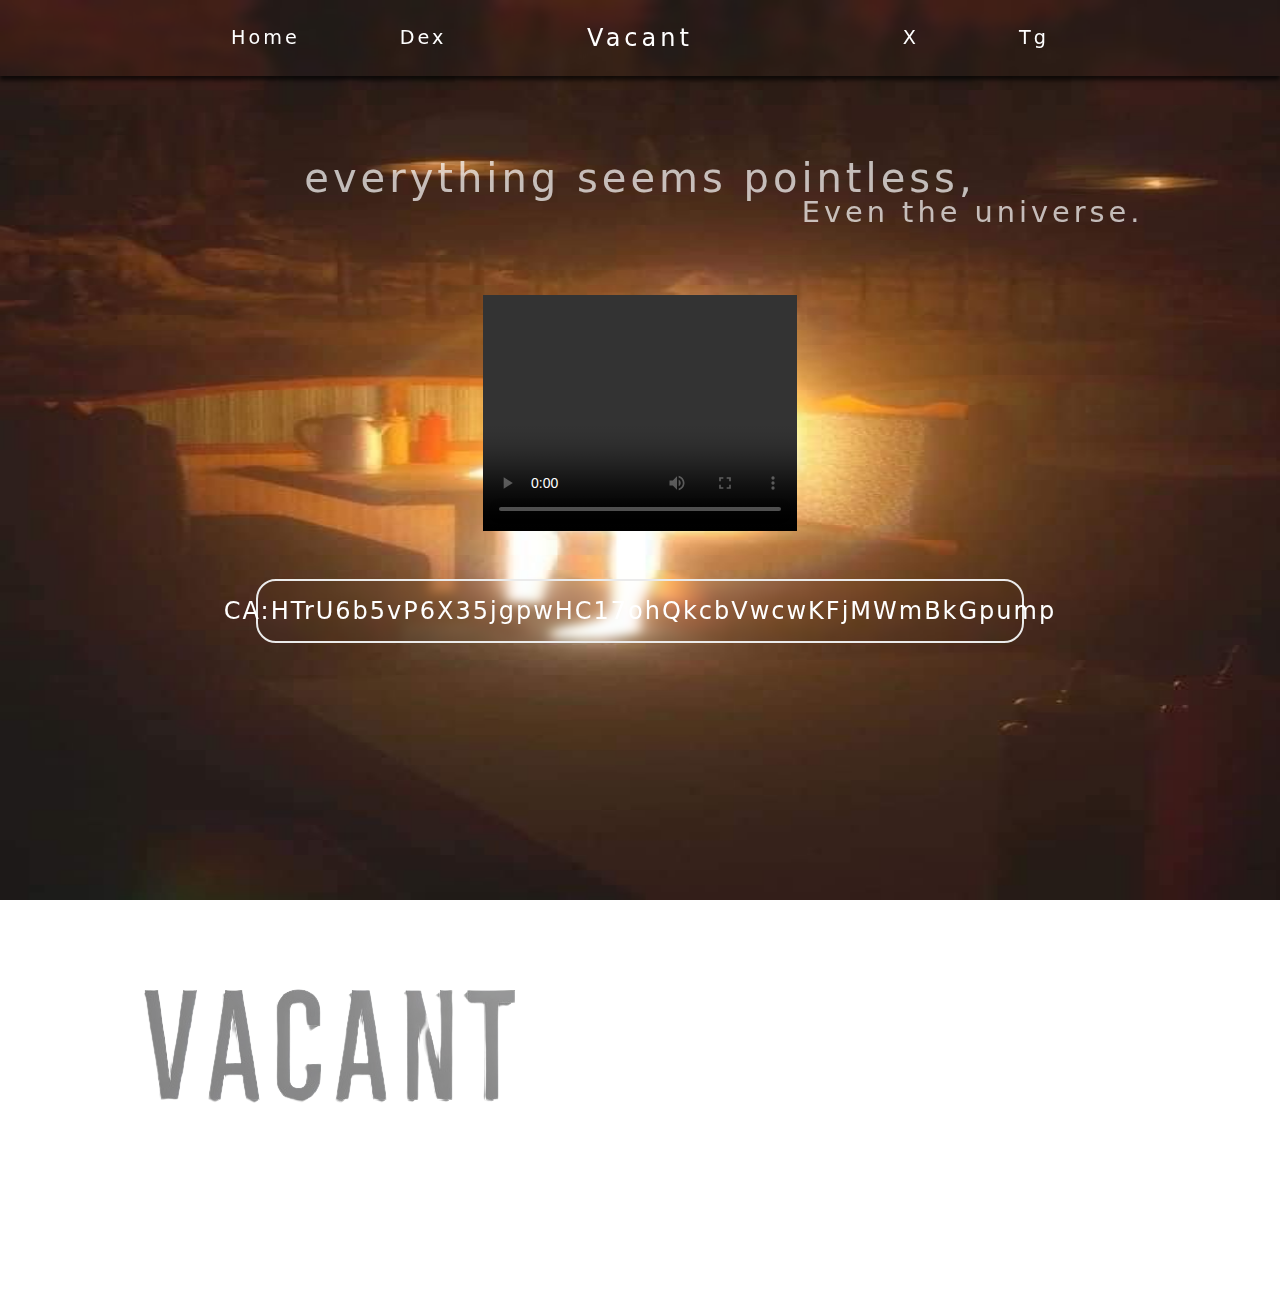
==== commit 77ca4e86: "UPDATE" ====
--- a/index.html
+++ b/index.html
@@ -148,7 +148,7 @@
                 data-nimg="fill"
                 decoding="async"
                 loading="lazy"
-                src="/images/new_2.jpg"
+                src="/images/profile.png"
                 style="
                   position: absolute;
                   height: 100%;
@@ -224,11 +224,11 @@
           ><span>Even the universe.</span>
         </div>
         <video controls="" height="240" width="320">
-          <source src="./videos/ogvid.mp4" type="video/mp4" />
+          <source src="./videos/Snaptik.app_7403355002586008839.mp4" type="video/mp4" />
           Your browser does not support the video tag.
         </video>
         <div class="ca">
-          <span>CA: TBD</span>
+          <span>CA:HTrU6b5vP6X35jgpwHC17ohQkcbVwcwKFjMWmBkGpump</span>
         </div>
         <span class="join"
           >Join the <span class="special">$VACANT</span> community</span
@@ -270,7 +270,7 @@
     <script>
       self.__next_f.push([
         1,
-        '0:[[["$","link","0",{"rel":"stylesheet","href":"/css/e432600fa8614b3f.css","precedence":"next","crossOrigin":"$undefined"}]],["$","$L4",null,{"buildId":"ov-nlES8Ig8FcWM3MoH1x","assetPrefix":"","initialCanonicalUrl":"/","initialTree":["",{"children":["__PAGE__",{}]},"$undefined","$undefined",true],"initialSeedData":["",{"children":["__PAGE__",{},[["$L5",["$","div",null,{"className":"flex flex-col","children":[["$","div",null,{"className":"navbar sticky top-[0] z-[11111]","children":[["$","div",null,{"className":"socials start","children":[["$","a",null,{"href":"#","children":"Home"}],["$","a",null,{"href":"dexscreener.com","children":"Dex"}]]}],["$","span",null,{"className":"ticker","children":"Vacant"}],["$","div",null,{"className":"socials end","children":[["$","a",null,{"href":"https://x.com/VacantonSol","children":"X"}],["$","a",null,{"href":"https://t.me/Vacantonsol","children":"Tg"}]]}]]}],["$","$L6",null,{}],["$","div",null,{"className":"intro","children":[["$","div",null,{"className":"quote","children":[["$","span",null,{"children":"everything seems pointless,"}],["$","span",null,{"children":"Even the universe."}]]}],["$","video",null,{"width":"320","height":"240","controls":true,"children":[["$","source",null,{"src":"./videos/ogvid.mp4","type":"video/mp4"}],"Your browser does not support the video tag."]}],["$","div",null,{"className":"ca","children":["$","span",null,{"children":"CA: TBD"}]}],["$","span",null,{"className":"join","children":["Join the ",["$","span",null,{"className":"special","children":"$$VACANT"}]," community"]}],["$","div",null,{"className":"ifr","children":[["$","img",null,{"src":"/images/converted_image__1_-removebg-preview.png","width":"90vw","allowFullScreen":true}],["$","$L7",null,{"src":{"src":"/media/banner.03d42e4d.jpg","height":420,"width":1280,"blurDataURL":"[data-uri]","blurWidth":8,"blurHeight":3},"className":"banner"}]]}]]}]]}]],null],null]},[["$","html",null,{"lang":"en","children":["$","body",null,{"className":"__ClassName_aaf875","children":["$","$L8",null,{"parallelRouterKey":"children","segmentPath":["children"],"error":"$undefined","errorStyles":"$undefined","errorScripts":"$undefined","template":["$","$L9",null,{}],"templateStyles":"$undefined","templateScripts":"$undefined","notFound":[["$","title",null,{"children":"404: This page could not be found."}],["$","div",null,{"style":{"fontFamily":"system-ui,\\"Segoe UI\\",Roboto,Helvetica,Arial,sans-serif,\\"Apple Color Emoji\\",\\"Segoe UI Emoji\\"","height":"100vh","textAlign":"center","display":"flex","flexDirection":"column","alignItems":"center","justifyContent":"center"},"children":["$","div",null,{"children":[["$","style",null,{"dangerouslySetInnerHTML":{"__html":"body{color:#000;background:#fff;margin:0}.next-error-h1{border-right:1px solid rgba(0,0,0,.3)}@media (prefers-color-scheme:dark){body{color:#fff;background:#000}.next-error-h1{border-right:1px solid rgba(255,255,255,.3)}}"}}],["$","h1",null,{"className":"next-error-h1","style":{"display":"inline-block","margin":"0 20px 0 0","padding":"0 23px 0 0","fontSize":24,"fontWeight":500,"verticalAlign":"top","lineHeight":"49px"},"children":"404"}],["$","div",null,{"style":{"display":"inline-block"},"children":["$","h2",null,{"style":{"fontSize":14,"fontWeight":400,"lineHeight":"49px","margin":0},"children":"This page could not be found."}]}]]}]}]],"notFoundStyles":[],"styles":[["$","link","0",{"rel":"stylesheet","href":"/css/bcd85d80579e3666.css","precedence":"next","crossOrigin":"$undefined"}]]}]}]}],null],null],"couldBeIntercepted":false,"initialHead":[false,"$La"],"globalErrorComponent":"$b","missingSlots":"$Wc"}]]\n',
+        '0:[[["$","link","0",{"rel":"stylesheet","href":"/css/e432600fa8614b3f.css","precedence":"next","crossOrigin":"$undefined"}]],["$","$L4",null,{"buildId":"ov-nlES8Ig8FcWM3MoH1x","assetPrefix":"","initialCanonicalUrl":"/","initialTree":["",{"children":["__PAGE__",{}]},"$undefined","$undefined",true],"initialSeedData":["",{"children":["__PAGE__",{},[["$L5",["$","div",null,{"className":"flex flex-col","children":[["$","div",null,{"className":"navbar sticky top-[0] z-[11111]","children":[["$","div",null,{"className":"socials start","children":[["$","a",null,{"href":"#","children":"Home"}],["$","a",null,{"href":"dexscreener.com","children":"Dex"}]]}],["$","span",null,{"className":"ticker","children":"Vacant"}],["$","div",null,{"className":"socials end","children":[["$","a",null,{"href":"https://x.com/VacantonSol","children":"X"}],["$","a",null,{"href":"https://t.me/Vacantonsol","children":"Tg"}]]}]]}],["$","$L6",null,{}],["$","div",null,{"className":"intro","children":[["$","div",null,{"className":"quote","children":[["$","span",null,{"children":"everything seems pointless,"}],["$","span",null,{"children":"Even the universe."}]]}],["$","video",null,{"width":"320","height":"240","controls":true,"children":[["$","source",null,{"src":"./videos/Snaptik.app_7403355002586008839.mp4","type":"video/mp4"}],"Your browser does not support the video tag."]}],["$","div",null,{"className":"ca","children":["$","span",null,{"children":"CA:HTrU6b5vP6X35jgpwHC17ohQkcbVwcwKFjMWmBkGpump"}]}],["$","span",null,{"className":"join","children":["Join the ",["$","span",null,{"className":"special","children":"$$VACANT"}]," community"]}],["$","div",null,{"className":"ifr","children":[["$","img",null,{"src":"/images/converted_image__1_-removebg-preview.png","width":"90vw","allowFullScreen":true}],["$","$L7",null,{"src":{"src":"/media/banner.03d42e4d.jpg","height":420,"width":1280,"blurDataURL":"[data-uri]","blurWidth":8,"blurHeight":3},"className":"banner"}]]}]]}]]}]],null],null]},[["$","html",null,{"lang":"en","children":["$","body",null,{"className":"__ClassName_aaf875","children":["$","$L8",null,{"parallelRouterKey":"children","segmentPath":["children"],"error":"$undefined","errorStyles":"$undefined","errorScripts":"$undefined","template":["$","$L9",null,{}],"templateStyles":"$undefined","templateScripts":"$undefined","notFound":[["$","title",null,{"children":"404: This page could not be found."}],["$","div",null,{"style":{"fontFamily":"system-ui,\\"Segoe UI\\",Roboto,Helvetica,Arial,sans-serif,\\"Apple Color Emoji\\",\\"Segoe UI Emoji\\"","height":"100vh","textAlign":"center","display":"flex","flexDirection":"column","alignItems":"center","justifyContent":"center"},"children":["$","div",null,{"children":[["$","style",null,{"dangerouslySetInnerHTML":{"__html":"body{color:#000;background:#fff;margin:0}.next-error-h1{border-right:1px solid rgba(0,0,0,.3)}@media (prefers-color-scheme:dark){body{color:#fff;background:#000}.next-error-h1{border-right:1px solid rgba(255,255,255,.3)}}"}}],["$","h1",null,{"className":"next-error-h1","style":{"display":"inline-block","margin":"0 20px 0 0","padding":"0 23px 0 0","fontSize":24,"fontWeight":500,"verticalAlign":"top","lineHeight":"49px"},"children":"404"}],["$","div",null,{"style":{"display":"inline-block"},"children":["$","h2",null,{"style":{"fontSize":14,"fontWeight":400,"lineHeight":"49px","margin":0},"children":"This page could not be found."}]}]]}]}]],"notFoundStyles":[],"styles":[["$","link","0",{"rel":"stylesheet","href":"/css/bcd85d80579e3666.css","precedence":"next","crossOrigin":"$undefined"}]]}]}]}],null],null],"couldBeIntercepted":false,"initialHead":[false,"$La"],"globalErrorComponent":"$b","missingSlots":"$Wc"}]]\n',
       ]);
     </script>
     <script>
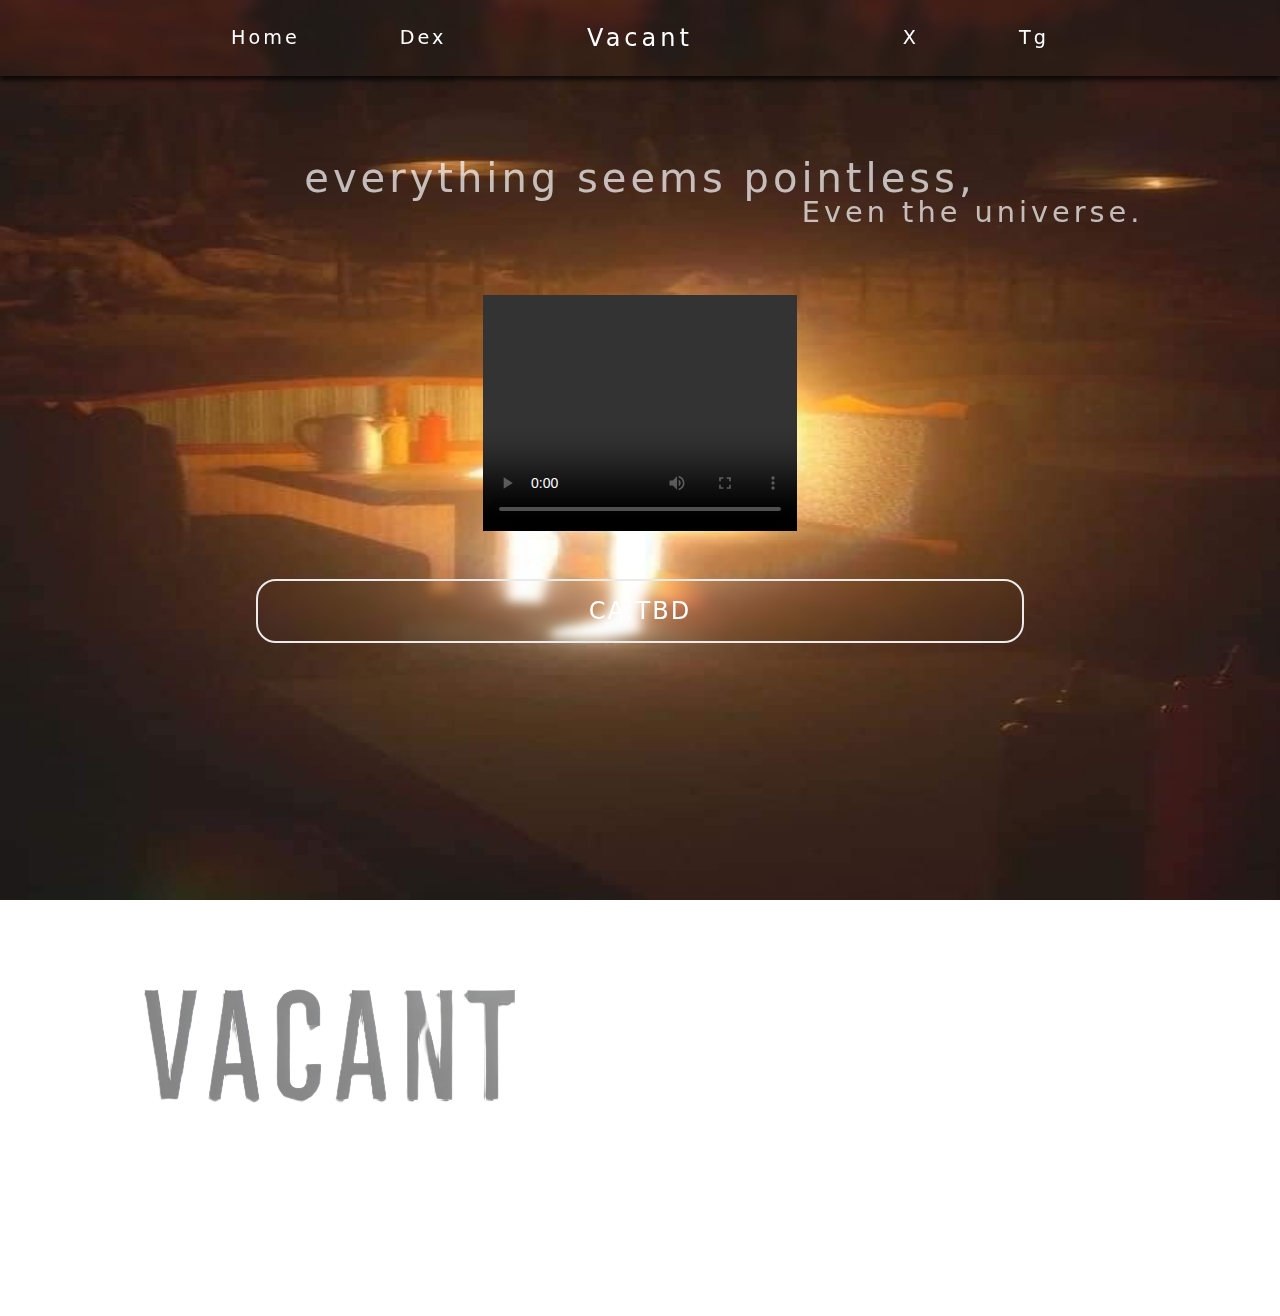
==== commit c7b8fd77: "PU" ====
--- a/index.html
+++ b/index.html
@@ -228,7 +228,7 @@
           Your browser does not support the video tag.
         </video>
         <div class="ca">
-          <span>CA:HTrU6b5vP6X35jgpwHC17ohQkcbVwcwKFjMWmBkGpump</span>
+          <span>CA:TBD</span>
         </div>
         <span class="join"
           >Join the <span class="special">$VACANT</span> community</span
@@ -270,7 +270,7 @@
     <script>
       self.__next_f.push([
         1,
-        '0:[[["$","link","0",{"rel":"stylesheet","href":"/css/e432600fa8614b3f.css","precedence":"next","crossOrigin":"$undefined"}]],["$","$L4",null,{"buildId":"ov-nlES8Ig8FcWM3MoH1x","assetPrefix":"","initialCanonicalUrl":"/","initialTree":["",{"children":["__PAGE__",{}]},"$undefined","$undefined",true],"initialSeedData":["",{"children":["__PAGE__",{},[["$L5",["$","div",null,{"className":"flex flex-col","children":[["$","div",null,{"className":"navbar sticky top-[0] z-[11111]","children":[["$","div",null,{"className":"socials start","children":[["$","a",null,{"href":"#","children":"Home"}],["$","a",null,{"href":"dexscreener.com","children":"Dex"}]]}],["$","span",null,{"className":"ticker","children":"Vacant"}],["$","div",null,{"className":"socials end","children":[["$","a",null,{"href":"https://x.com/VacantonSol","children":"X"}],["$","a",null,{"href":"https://t.me/Vacantonsol","children":"Tg"}]]}]]}],["$","$L6",null,{}],["$","div",null,{"className":"intro","children":[["$","div",null,{"className":"quote","children":[["$","span",null,{"children":"everything seems pointless,"}],["$","span",null,{"children":"Even the universe."}]]}],["$","video",null,{"width":"320","height":"240","controls":true,"children":[["$","source",null,{"src":"./videos/Snaptik.app_7403355002586008839.mp4","type":"video/mp4"}],"Your browser does not support the video tag."]}],["$","div",null,{"className":"ca","children":["$","span",null,{"children":"CA:HTrU6b5vP6X35jgpwHC17ohQkcbVwcwKFjMWmBkGpump"}]}],["$","span",null,{"className":"join","children":["Join the ",["$","span",null,{"className":"special","children":"$$VACANT"}]," community"]}],["$","div",null,{"className":"ifr","children":[["$","img",null,{"src":"/images/converted_image__1_-removebg-preview.png","width":"90vw","allowFullScreen":true}],["$","$L7",null,{"src":{"src":"/media/banner.03d42e4d.jpg","height":420,"width":1280,"blurDataURL":"[data-uri]","blurWidth":8,"blurHeight":3},"className":"banner"}]]}]]}]]}]],null],null]},[["$","html",null,{"lang":"en","children":["$","body",null,{"className":"__ClassName_aaf875","children":["$","$L8",null,{"parallelRouterKey":"children","segmentPath":["children"],"error":"$undefined","errorStyles":"$undefined","errorScripts":"$undefined","template":["$","$L9",null,{}],"templateStyles":"$undefined","templateScripts":"$undefined","notFound":[["$","title",null,{"children":"404: This page could not be found."}],["$","div",null,{"style":{"fontFamily":"system-ui,\\"Segoe UI\\",Roboto,Helvetica,Arial,sans-serif,\\"Apple Color Emoji\\",\\"Segoe UI Emoji\\"","height":"100vh","textAlign":"center","display":"flex","flexDirection":"column","alignItems":"center","justifyContent":"center"},"children":["$","div",null,{"children":[["$","style",null,{"dangerouslySetInnerHTML":{"__html":"body{color:#000;background:#fff;margin:0}.next-error-h1{border-right:1px solid rgba(0,0,0,.3)}@media (prefers-color-scheme:dark){body{color:#fff;background:#000}.next-error-h1{border-right:1px solid rgba(255,255,255,.3)}}"}}],["$","h1",null,{"className":"next-error-h1","style":{"display":"inline-block","margin":"0 20px 0 0","padding":"0 23px 0 0","fontSize":24,"fontWeight":500,"verticalAlign":"top","lineHeight":"49px"},"children":"404"}],["$","div",null,{"style":{"display":"inline-block"},"children":["$","h2",null,{"style":{"fontSize":14,"fontWeight":400,"lineHeight":"49px","margin":0},"children":"This page could not be found."}]}]]}]}]],"notFoundStyles":[],"styles":[["$","link","0",{"rel":"stylesheet","href":"/css/bcd85d80579e3666.css","precedence":"next","crossOrigin":"$undefined"}]]}]}]}],null],null],"couldBeIntercepted":false,"initialHead":[false,"$La"],"globalErrorComponent":"$b","missingSlots":"$Wc"}]]\n',
+        '0:[[["$","link","0",{"rel":"stylesheet","href":"/css/e432600fa8614b3f.css","precedence":"next","crossOrigin":"$undefined"}]],["$","$L4",null,{"buildId":"ov-nlES8Ig8FcWM3MoH1x","assetPrefix":"","initialCanonicalUrl":"/","initialTree":["",{"children":["__PAGE__",{}]},"$undefined","$undefined",true],"initialSeedData":["",{"children":["__PAGE__",{},[["$L5",["$","div",null,{"className":"flex flex-col","children":[["$","div",null,{"className":"navbar sticky top-[0] z-[11111]","children":[["$","div",null,{"className":"socials start","children":[["$","a",null,{"href":"#","children":"Home"}],["$","a",null,{"href":"dexscreener.com","children":"Dex"}]]}],["$","span",null,{"className":"ticker","children":"Vacant"}],["$","div",null,{"className":"socials end","children":[["$","a",null,{"href":"https://x.com/VacantonSol","children":"X"}],["$","a",null,{"href":"https://t.me/Vacantonsol","children":"Tg"}]]}]]}],["$","$L6",null,{}],["$","div",null,{"className":"intro","children":[["$","div",null,{"className":"quote","children":[["$","span",null,{"children":"everything seems pointless,"}],["$","span",null,{"children":"Even the universe."}]]}],["$","video",null,{"width":"320","height":"240","controls":true,"children":[["$","source",null,{"src":"./videos/Snaptik.app_7403355002586008839.mp4","type":"video/mp4"}],"Your browser does not support the video tag."]}],["$","div",null,{"className":"ca","children":["$","span",null,{"children":"CA:TBD"}]}],["$","span",null,{"className":"join","children":["Join the ",["$","span",null,{"className":"special","children":"$$VACANT"}]," community"]}],["$","div",null,{"className":"ifr","children":[["$","img",null,{"src":"/images/converted_image__1_-removebg-preview.png","width":"90vw","allowFullScreen":true}],["$","$L7",null,{"src":{"src":"/media/banner.03d42e4d.jpg","height":420,"width":1280,"blurDataURL":"[data-uri]","blurWidth":8,"blurHeight":3},"className":"banner"}]]}]]}]]}]],null],null]},[["$","html",null,{"lang":"en","children":["$","body",null,{"className":"__ClassName_aaf875","children":["$","$L8",null,{"parallelRouterKey":"children","segmentPath":["children"],"error":"$undefined","errorStyles":"$undefined","errorScripts":"$undefined","template":["$","$L9",null,{}],"templateStyles":"$undefined","templateScripts":"$undefined","notFound":[["$","title",null,{"children":"404: This page could not be found."}],["$","div",null,{"style":{"fontFamily":"system-ui,\\"Segoe UI\\",Roboto,Helvetica,Arial,sans-serif,\\"Apple Color Emoji\\",\\"Segoe UI Emoji\\"","height":"100vh","textAlign":"center","display":"flex","flexDirection":"column","alignItems":"center","justifyContent":"center"},"children":["$","div",null,{"children":[["$","style",null,{"dangerouslySetInnerHTML":{"__html":"body{color:#000;background:#fff;margin:0}.next-error-h1{border-right:1px solid rgba(0,0,0,.3)}@media (prefers-color-scheme:dark){body{color:#fff;background:#000}.next-error-h1{border-right:1px solid rgba(255,255,255,.3)}}"}}],["$","h1",null,{"className":"next-error-h1","style":{"display":"inline-block","margin":"0 20px 0 0","padding":"0 23px 0 0","fontSize":24,"fontWeight":500,"verticalAlign":"top","lineHeight":"49px"},"children":"404"}],["$","div",null,{"style":{"display":"inline-block"},"children":["$","h2",null,{"style":{"fontSize":14,"fontWeight":400,"lineHeight":"49px","margin":0},"children":"This page could not be found."}]}]]}]}]],"notFoundStyles":[],"styles":[["$","link","0",{"rel":"stylesheet","href":"/css/bcd85d80579e3666.css","precedence":"next","crossOrigin":"$undefined"}]]}]}]}],null],null],"couldBeIntercepted":false,"initialHead":[false,"$La"],"globalErrorComponent":"$b","missingSlots":"$Wc"}]]\n',
       ]);
     </script>
     <script>
